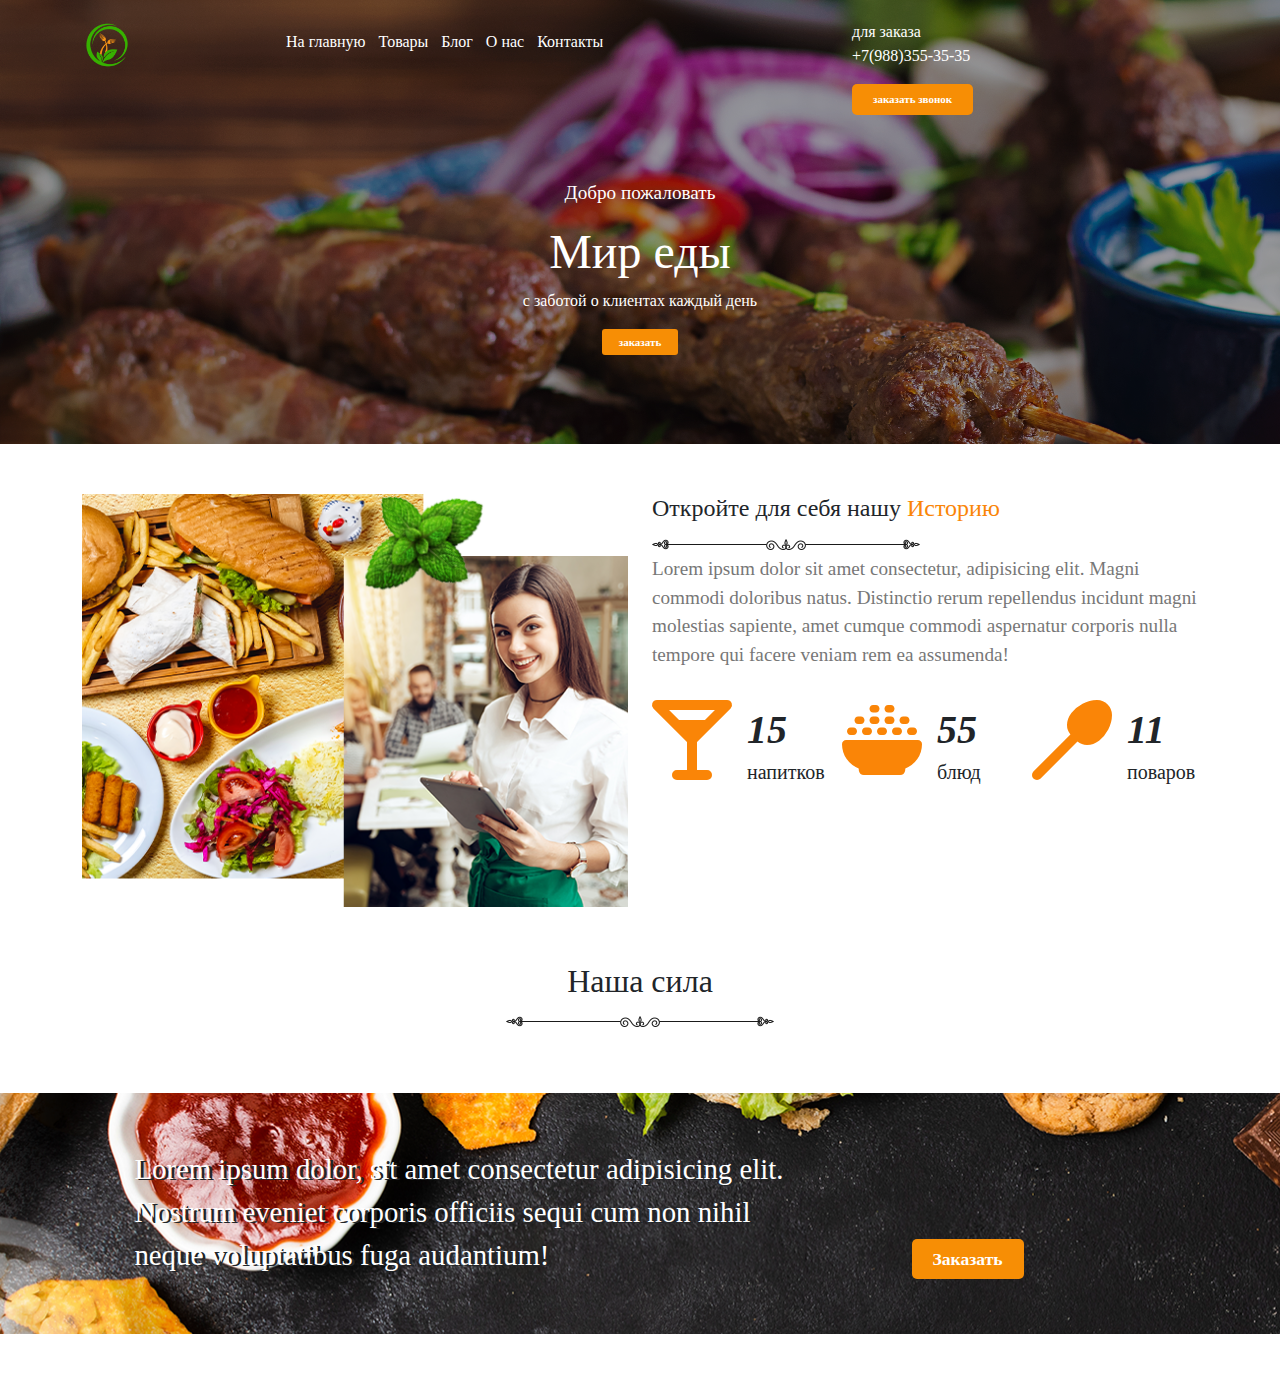
==== index.html @ 44094759 "business-lunch DONE" ====
<!DOCTYPE html>
<html lang="ru">
<head>
    <meta charset="UTF-8">
    <meta name="viewport" content="width=device-width, initial-scale=1.0">
    <title>Главная страница сайта</title>
    <link rel="shortcut icon" href="favicon.ico" type="image/x-icon">
    <link rel="stylesheet" href="bootstrap/css/bootstrap.min.css">
    <link rel="stylesheet" href="css/main.css">
     <!-- our project just needs Font Awesome Solid + Brands -->
    <link href="fontawesome/css/fontawesome.css" rel="stylesheet" />
    <link href="fontawesome/css/brands.css" rel="stylesheet" />
    <link href="fontawesome/css/solid.css" rel="stylesheet" />
    <link rel="stylesheet" href="owlcarousel/dist/assets/owl.carousel.min.css" />
</head>
<body>
    <section class="big-banner">
        <div class="container header">
            <div class="row">
                <div class="col-2 logo">
                    <img src="img/logo.png"  />
                </div>
                <nav class="col-6 main-nav-menu">
                    <a href="">На главную</a>
                    <a href="">Товары</a>
                    <a href="">Блог</a>
                    <a href="#our-strength">О нас</a>
                    <a href="">Контакты</a>
                </nav>
                <div class="col-3 phone-block">
                    <p>для заказа<br>
                        <a href="#">+7(988)355-35-35</a>
                    </p>
                    <p class="button-call-header">
                        <button>заказать звонок</button>
                    </p>
                </div>
            </div>
            <div class="row">
                <div class="col-12 text-banner">
                    <p>Добро пожаловать</p>
                    <h2>Мир еды</h2>
                    <p>с заботой о клиентах каждый день</p>
                    <button>заказать</button>
                </div>
            </div>
        </div>
    </section>
    <section class="about container">
        <div class="row">
            <div class="about-bg col-6">
                <img src="img/about-bg-6-2.png" alt="">
            </div>
            <div class="col-6 our-story">
                <h4>Откройте для себя нашу <span>Историю</span></h4>
                <img src="img/sec-title-1.png" alt="">
                <p class="main-text">Lorem ipsum dolor sit amet consectetur, adipisicing elit. Magni commodi doloribus natus. Distinctio rerum repellendus incidunt magni molestias sapiente, amet cumque commodi aspernatur corporis nulla tempore qui facere veniam rem ea assumenda!</p>
                <div class="row icon-block">
                    <div class="col-4">
                        <div class="row">
                            <p class=" col-6 icon-container">
                                <i class="fa-solid fa-martini-glass"></i>
                            </p>
                            <div class="col-6">
                                <span class="number">15</span>
                                <h5>напитков</h5>
                            </div>
                        </div>
                    </div>
                    <div class="col-4">
                        <div class="row">
                            <p class=" col-6 icon-container">
                                <i class="fa-solid fa-bowl-rice"></i>
                            </p>
                            <div class="col-6">
                                <span class="number">55</span>
                                <h5>блюд</h5>
                            </div>
                        </div>
                    </div>
                    <div class="col-4">
                        <div class="row">
                            <p class=" col-6 icon-container">
                            <i class="fa-solid fa-spoon"></i>
                        </p>
                        <div class="col-6">
                            <span class="number">11</span>
                            <h5>поваров</h5>
                        </div>
                    </div>
                </div>
            </div>
        </div>
    </section>
    <section id="our-strength" class="our-strength">
        <div class="container">
            <div class="top-header">
                <h2>Наша сила</h2>
                <img src="img/sec-title-1.png" alt="">
            </div>
            <div class="row items-block owl-carousel owl-theme">
                <div class=" items-element item" >
                    <div class="i-container">
                        <i class="fa-solid fa-cake-candles"></i> 
                    </div>
                    <h3>Дни рождения</h3>
                    <p>Synergistically envisioneer client centered functionalities for go forward data world.</p>
                </div>
                <div class=" items-element item" >
                    <div class="i-container">
                        <i class="fa-solid fa-bowl-rice"></i> 
                    </div>
                    <h3>Банкеты</h3>
                    <p>Synergistically envisioneer client centered functionalities for go forward data world.</p>
                </div>
                <div class=" items-element item" >
                    <div class="i-container">
                        <i class="fa-solid fa-champagne-glasses"></i> 
                    </div>
                    <h3>Свадьбы</h3>
                    <p>Synergistically envisioneer client centered functionalities for go forward data world.</p>
                </div>
            </div>
        </div>
    </section>
    <section class="business-lunch">
        <div class="my-container">
            <div class="business-text">
                Lorem ipsum dolor, sit amet consectetur adipisicing elit. <br>Nostrum eveniet corporis officiis sequi cum non nihil neque voluptatibus fuga audantium!
            </div>
            <div class="business-button">
                <button>Заказать</button>
            </div>
        </div>
    </section>
    <script
    src="https://code.jquery.com/jquery-3.7.1.min.js"
    integrity="sha256-/JqT3SQfawRcv/BIHPThkBvs0OEvtFFmqPF/lYI/Cxo="
    crossorigin="anonymous"></script>
<script src="owlcarousel/dist/owl.carousel.min.js"></script>
<script src="js/main.js"></script>

</body>
</html>
---- css/main.css ----
body{
    font-family: serif;
}
.header{
    margin-top: 20px;
}
.logo img{
    max-height: 50px;
}
.big-banner{
    background-image: url('../img/big-banner-1.png');
    min-height: 444px;
    display: flex;
    flex-direction: column;
}
.main-nav-menu{
    margin: 10px 5px;
}
.main-nav-menu a{
    color: white;
    text-decoration: none;
    padding-left: 9px;
}
.main-nav-menu a:hover{
    color: #fa8507;
    transition: 0.7s;

}
.phone-block button{
    background-color: rgb(247, 142, 5);
    color: white;
    border-radius: 5px;
    padding: 7px 21px;
    font-size: 11px;
    font-weight: 700;
    border: 0;
}
.phone-block button:hover{
    color: black;
    transition: 1s;
}
.phone-block {
    color: white;
    text-decoration: none;
}
.phone-block a{
    color: white;
    text-decoration: none;
}
.phone-block a:hover{
    color: #fa8507;
}
.button-call-header{
    text-align: center;
}
.text-banner{
        color: white;
        text-align: center;
        margin-top: 3rem;
}
.text-banner button{
    background-color: rgb(247, 142, 5);
    color: white;
    padding: 5px 17px;
    font-size: 11px;
    font-weight: 700;
    border: 0;
    border-radius: 3px;
}
.text-banner button:hover{
    color: #fa8507;
    background-color: #fff;
    transition: 1s;
}
.text-banner p:first-child{
    font-family: cursive;
    font-size: 1.2rem;
}
.text-banner h2{
    font-size: 3rem;
}
.about .about-bg img{
    max-width: 100%;
}
.about h4{
    font-family: cursive;
}
.about h4 span{
    color: #fa8507;
}
.about p{
    font-size: 16px;
    font-weight: 400;
    color: #777777;
}
.about{
    margin-top: 50px;
    margin-bottom: 55px;
}
.button-call-header {
    text-align: left;
}
.our-story .main-text{
    font-size: 1.2rem;
}
.icon-block{
    margin-top: 30px;
}
.icon-block .icon-container i{
    font-size: 5rem;
    color: #fa8507;
}
.icon-block .number{
    font-size: 2.5rem;
    font-weight: 800;
    font-style: italic;
}
.icon-container{
    margin-bottom: 0;
}
.our-strength{
    margin-top: 30px;
    margin-bottom: 50px;
}
.our-strength .top-header{
    text-align: center;
    margin-bottom: 55px;
}
.our-strength .items-block .i-container{
    font-size: 7rem;
    color: #fa8507;
}
.our-strength .items-block{
    text-align: center;
    justify-content: space-between;
}
.our-strength .items-block p{
    font-size: 1.1rem;
}
.our-strength .items-block .items-element{
    border: 1px solid #777777;
    padding: 20px 15px;
    box-shadow: 6px 6px 0 #777;
}
.business-lunch{
    background-image: url('/img/bg-buisines.png');
    padding: 55px 8px;
    margin: 60px 0;
    
}
.my-container{
    width: 80%;
    margin-left: auto;
    margin-right: auto;
}
.business-text{
    display: inline-block;
    color: #fff;
    font-size: 1.8rem;
    max-width: 68%;
    text-shadow: #212529 3px 1px;
}
.business-button{
    display: inline-block;
    width: 28%;
    text-align: center;
}
.business-button button{
    background-color: rgb(247, 142, 5);
    color: white;
    border-radius: 5px;
    padding: 7px 21px;
    font-size: 1.1rem;
    font-weight: 700;
    border: 0;
}
.business-button button:hover{
    background-color: #fff;
    color: #fa8507;
    transition: 0.8s;
}
@media screen and (max-width: 720px) {
    .business-text{
        display: block;
        font-size: 1.3rem;
        max-width: 98%;
    }
    .business-button{
        display: block;
        width: 98%;
        margin-top: 8%;
    }
}
---- fontawesome/css/brands.css ----
/*!
 * Font Awesome Free 6.6.0 by @fontawesome - https://fontawesome.com
 * License - https://fontawesome.com/license/free (Icons: CC BY 4.0, Fonts: SIL OFL 1.1, Code: MIT License)
 * Copyright 2024 Fonticons, Inc.
 */
:root, :host {
  --fa-style-family-brands: 'Font Awesome 6 Brands';
  --fa-font-brands: normal 400 1em/1 'Font Awesome 6 Brands'; }

@font-face {
  font-family: 'Font Awesome 6 Brands';
  font-style: normal;
  font-weight: 400;
  font-display: block;
  src: url("../webfonts/fa-brands-400.woff2") format("woff2"), url("../webfonts/fa-brands-400.ttf") format("truetype"); }

.fab,
.fa-brands {
  font-weight: 400; }

.fa-monero:before {
  content: "\f3d0"; }

.fa-hooli:before {
  content: "\f427"; }

.fa-yelp:before {
  content: "\f1e9"; }

.fa-cc-visa:before {
  content: "\f1f0"; }

.fa-lastfm:before {
  content: "\f202"; }

.fa-shopware:before {
  content: "\f5b5"; }

.fa-creative-commons-nc:before {
  content: "\f4e8"; }

.fa-aws:before {
  content: "\f375"; }

.fa-redhat:before {
  content: "\f7bc"; }

.fa-yoast:before {
  content: "\f2b1"; }

.fa-cloudflare:before {
  content: "\e07d"; }

.fa-ups:before {
  content: "\f7e0"; }

.fa-pixiv:before {
  content: "\e640"; }

.fa-wpexplorer:before {
  content: "\f2de"; }

.fa-dyalog:before {
  content: "\f399"; }

.fa-bity:before {
  content: "\f37a"; }

.fa-stackpath:before {
  content: "\f842"; }

.fa-buysellads:before {
  content: "\f20d"; }

.fa-first-order:before {
  content: "\f2b0"; }

.fa-modx:before {
  content: "\f285"; }

.fa-guilded:before {
  content: "\e07e"; }

.fa-vnv:before {
  content: "\f40b"; }

.fa-square-js:before {
  content: "\f3b9"; }

.fa-js-square:before {
  content: "\f3b9"; }

.fa-microsoft:before {
  content: "\f3ca"; }

.fa-qq:before {
  content: "\f1d6"; }

.fa-orcid:before {
  content: "\f8d2"; }

.fa-java:before {
  content: "\f4e4"; }

.fa-invision:before {
  content: "\f7b0"; }

.fa-creative-commons-pd-alt:before {
  content: "\f4ed"; }

.fa-centercode:before {
  content: "\f380"; }

.fa-glide-g:before {
  content: "\f2a6"; }

.fa-drupal:before {
  content: "\f1a9"; }

.fa-jxl:before {
  content: "\e67b"; }

.fa-dart-lang:before {
  content: "\e693"; }

.fa-hire-a-helper:before {
  content: "\f3b0"; }

.fa-creative-commons-by:before {
  content: "\f4e7"; }

.fa-unity:before {
  content: "\e049"; }

.fa-whmcs:before {
  content: "\f40d"; }

.fa-rocketchat:before {
  content: "\f3e8"; }

.fa-vk:before {
  content: "\f189"; }

.fa-untappd:before {
  content: "\f405"; }

.fa-mailchimp:before {
  content: "\f59e"; }

.fa-css3-alt:before {
  content: "\f38b"; }

.fa-square-reddit:before {
  content: "\f1a2"; }

.fa-reddit-square:before {
  content: "\f1a2"; }

.fa-vimeo-v:before {
  content: "\f27d"; }

.fa-contao:before {
  content: "\f26d"; }

.fa-square-font-awesome:before {
  content: "\e5ad"; }

.fa-deskpro:before {
  content: "\f38f"; }

.fa-brave:before {
  content: "\e63c"; }

.fa-sistrix:before {
  content: "\f3ee"; }

.fa-square-instagram:before {
  content: "\e055"; }

.fa-instagram-square:before {
  content: "\e055"; }

.fa-battle-net:before {
  content: "\f835"; }

.fa-the-red-yeti:before {
  content: "\f69d"; }

.fa-square-hacker-news:before {
  content: "\f3af"; }

.fa-hacker-news-square:before {
  content: "\f3af"; }

.fa-edge:before {
  content: "\f282"; }

.fa-threads:before {
  content: "\e618"; }

.fa-napster:before {
  content: "\f3d2"; }

.fa-square-snapchat:before {
  content: "\f2ad"; }

.fa-snapchat-square:before {
  content: "\f2ad"; }

.fa-google-plus-g:before {
  content: "\f0d5"; }

.fa-artstation:before {
  content: "\f77a"; }

.fa-markdown:before {
  content: "\f60f"; }

.fa-sourcetree:before {
  content: "\f7d3"; }

.fa-google-plus:before {
  content: "\f2b3"; }

.fa-diaspora:before {
  content: "\f791"; }

.fa-foursquare:before {
  content: "\f180"; }

.fa-stack-overflow:before {
  content: "\f16c"; }

.fa-github-alt:before {
  content: "\f113"; }

.fa-phoenix-squadron:before {
  content: "\f511"; }

.fa-pagelines:before {
  content: "\f18c"; }

.fa-algolia:before {
  content: "\f36c"; }

.fa-red-river:before {
  content: "\f3e3"; }

.fa-creative-commons-sa:before {
  content: "\f4ef"; }

.fa-safari:before {
  content: "\f267"; }

.fa-google:before {
  content: "\f1a0"; }

.fa-square-font-awesome-stroke:before {
  content: "\f35c"; }

.fa-font-awesome-alt:before {
  content: "\f35c"; }

.fa-atlassian:before {
  content: "\f77b"; }

.fa-linkedin-in:before {
  content: "\f0e1"; }

.fa-digital-ocean:before {
  content: "\f391"; }

.fa-nimblr:before {
  content: "\f5a8"; }

.fa-chromecast:before {
  content: "\f838"; }

.fa-evernote:before {
  content: "\f839"; }

.fa-hacker-news:before {
  content: "\f1d4"; }

.fa-creative-commons-sampling:before {
  content: "\f4f0"; }

.fa-adversal:before {
  content: "\f36a"; }

.fa-creative-commons:before {
  content: "\f25e"; }

.fa-watchman-monitoring:before {
  content: "\e087"; }

.fa-fonticons:before {
  content: "\f280"; }

.fa-weixin:before {
  content: "\f1d7"; }

.fa-shirtsinbulk:before {
  content: "\f214"; }

.fa-codepen:before {
  content: "\f1cb"; }

.fa-git-alt:before {
  content: "\f841"; }

.fa-lyft:before {
  content: "\f3c3"; }

.fa-rev:before {
  content: "\f5b2"; }

.fa-windows:before {
  content: "\f17a"; }

.fa-wizards-of-the-coast:before {
  content: "\f730"; }

.fa-square-viadeo:before {
  content: "\f2aa"; }

.fa-viadeo-square:before {
  content: "\f2aa"; }

.fa-meetup:before {
  content: "\f2e0"; }

.fa-centos:before {
  content: "\f789"; }

.fa-adn:before {
  content: "\f170"; }

.fa-cloudsmith:before {
  content: "\f384"; }

.fa-opensuse:before {
  content: "\e62b"; }

.fa-pied-piper-alt:before {
  content: "\f1a8"; }

.fa-square-dribbble:before {
  content: "\f397"; }

.fa-dribbble-square:before {
  content: "\f397"; }

.fa-codiepie:before {
  content: "\f284"; }

.fa-node:before {
  content: "\f419"; }

.fa-mix:before {
  content: "\f3cb"; }

.fa-steam:before {
  content: "\f1b6"; }

.fa-cc-apple-pay:before {
  content: "\f416"; }

.fa-scribd:before {
  content: "\f28a"; }

.fa-debian:before {
  content: "\e60b"; }

.fa-openid:before {
  content: "\f19b"; }

.fa-instalod:before {
  content: "\e081"; }

.fa-expeditedssl:before {
  content: "\f23e"; }

.fa-sellcast:before {
  content: "\f2da"; }

.fa-square-twitter:before {
  content: "\f081"; }

.fa-twitter-square:before {
  content: "\f081"; }

.fa-r-project:before {
  content: "\f4f7"; }

.fa-delicious:before {
  content: "\f1a5"; }

.fa-freebsd:before {
  content: "\f3a4"; }

.fa-vuejs:before {
  content: "\f41f"; }

.fa-accusoft:before {
  content: "\f369"; }

.fa-ioxhost:before {
  content: "\f208"; }

.fa-fonticons-fi:before {
  content: "\f3a2"; }

.fa-app-store:before {
  content: "\f36f"; }

.fa-cc-mastercard:before {
  content: "\f1f1"; }

.fa-itunes-note:before {
  content: "\f3b5"; }

.fa-golang:before {
  content: "\e40f"; }

.fa-kickstarter:before {
  content: "\f3bb"; }

.fa-square-kickstarter:before {
  content: "\f3bb"; }

.fa-grav:before {
  content: "\f2d6"; }

.fa-weibo:before {
  content: "\f18a"; }

.fa-uncharted:before {
  content: "\e084"; }

.fa-firstdraft:before {
  content: "\f3a1"; }

.fa-square-youtube:before {
  content: "\f431"; }

.fa-youtube-square:before {
  content: "\f431"; }

.fa-wikipedia-w:before {
  content: "\f266"; }

.fa-wpressr:before {
  content: "\f3e4"; }

.fa-rendact:before {
  content: "\f3e4"; }

.fa-angellist:before {
  content: "\f209"; }

.fa-galactic-republic:before {
  content: "\f50c"; }

.fa-nfc-directional:before {
  content: "\e530"; }

.fa-skype:before {
  content: "\f17e"; }

.fa-joget:before {
  content: "\f3b7"; }

.fa-fedora:before {
  content: "\f798"; }

.fa-stripe-s:before {
  content: "\f42a"; }

.fa-meta:before {
  content: "\e49b"; }

.fa-laravel:before {
  content: "\f3bd"; }

.fa-hotjar:before {
  content: "\f3b1"; }

.fa-bluetooth-b:before {
  content: "\f294"; }

.fa-square-letterboxd:before {
  content: "\e62e"; }

.fa-sticker-mule:before {
  content: "\f3f7"; }

.fa-creative-commons-zero:before {
  content: "\f4f3"; }

.fa-hips:before {
  content: "\f452"; }

.fa-behance:before {
  content: "\f1b4"; }

.fa-reddit:before {
  content: "\f1a1"; }

.fa-discord:before {
  content: "\f392"; }

.fa-chrome:before {
  content: "\f268"; }

.fa-app-store-ios:before {
  content: "\f370"; }

.fa-cc-discover:before {
  content: "\f1f2"; }

.fa-wpbeginner:before {
  content: "\f297"; }

.fa-confluence:before {
  content: "\f78d"; }

.fa-shoelace:before {
  content: "\e60c"; }

.fa-mdb:before {
  content: "\f8ca"; }

.fa-dochub:before {
  content: "\f394"; }

.fa-accessible-icon:before {
  content: "\f368"; }

.fa-ebay:before {
  content: "\f4f4"; }

.fa-amazon:before {
  content: "\f270"; }

.fa-unsplash:before {
  content: "\e07c"; }

.fa-yarn:before {
  content: "\f7e3"; }

.fa-square-steam:before {
  content: "\f1b7"; }

.fa-steam-square:before {
  content: "\f1b7"; }

.fa-500px:before {
  content: "\f26e"; }

.fa-square-vimeo:before {
  content: "\f194"; }

.fa-vimeo-square:before {
  content: "\f194"; }

.fa-asymmetrik:before {
  content: "\f372"; }

.fa-font-awesome:before {
  content: "\f2b4"; }

.fa-font-awesome-flag:before {
  content: "\f2b4"; }

.fa-font-awesome-logo-full:before {
  content: "\f2b4"; }

.fa-gratipay:before {
  content: "\f184"; }

.fa-apple:before {
  content: "\f179"; }

.fa-hive:before {
  content: "\e07f"; }

.fa-gitkraken:before {
  content: "\f3a6"; }

.fa-keybase:before {
  content: "\f4f5"; }

.fa-apple-pay:before {
  content: "\f415"; }

.fa-padlet:before {
  content: "\e4a0"; }

.fa-amazon-pay:before {
  content: "\f42c"; }

.fa-square-github:before {
  content: "\f092"; }

.fa-github-square:before {
  content: "\f092"; }

.fa-stumbleupon:before {
  content: "\f1a4"; }

.fa-fedex:before {
  content: "\f797"; }

.fa-phoenix-framework:before {
  content: "\f3dc"; }

.fa-shopify:before {
  content: "\e057"; }

.fa-neos:before {
  content: "\f612"; }

.fa-square-threads:before {
  content: "\e619"; }

.fa-hackerrank:before {
  content: "\f5f7"; }

.fa-researchgate:before {
  content: "\f4f8"; }

.fa-swift:before {
  content: "\f8e1"; }

.fa-angular:before {
  content: "\f420"; }

.fa-speakap:before {
  content: "\f3f3"; }

.fa-angrycreative:before {
  content: "\f36e"; }

.fa-y-combinator:before {
  content: "\f23b"; }

.fa-empire:before {
  content: "\f1d1"; }

.fa-envira:before {
  content: "\f299"; }

.fa-google-scholar:before {
  content: "\e63b"; }

.fa-square-gitlab:before {
  content: "\e5ae"; }

.fa-gitlab-square:before {
  content: "\e5ae"; }

.fa-studiovinari:before {
  content: "\f3f8"; }

.fa-pied-piper:before {
  content: "\f2ae"; }

.fa-wordpress:before {
  content: "\f19a"; }

.fa-product-hunt:before {
  content: "\f288"; }

.fa-firefox:before {
  content: "\f269"; }

.fa-linode:before {
  content: "\f2b8"; }

.fa-goodreads:before {
  content: "\f3a8"; }

.fa-square-odnoklassniki:before {
  content: "\f264"; }

.fa-odnoklassniki-square:before {
  content: "\f264"; }

.fa-jsfiddle:before {
  content: "\f1cc"; }

.fa-sith:before {
  content: "\f512"; }

.fa-themeisle:before {
  content: "\f2b2"; }

.fa-page4:before {
  content: "\f3d7"; }

.fa-hashnode:before {
  content: "\e499"; }

.fa-react:before {
  content: "\f41b"; }

.fa-cc-paypal:before {
  content: "\f1f4"; }

.fa-squarespace:before {
  content: "\f5be"; }

.fa-cc-stripe:before {
  content: "\f1f5"; }

.fa-creative-commons-share:before {
  content: "\f4f2"; }

.fa-bitcoin:before {
  content: "\f379"; }

.fa-keycdn:before {
  content: "\f3ba"; }

.fa-opera:before {
  content: "\f26a"; }

.fa-itch-io:before {
  content: "\f83a"; }

.fa-umbraco:before {
  content: "\f8e8"; }

.fa-galactic-senate:before {
  content: "\f50d"; }

.fa-ubuntu:before {
  content: "\f7df"; }

.fa-draft2digital:before {
  content: "\f396"; }

.fa-stripe:before {
  content: "\f429"; }

.fa-houzz:before {
  content: "\f27c"; }

.fa-gg:before {
  content: "\f260"; }

.fa-dhl:before {
  content: "\f790"; }

.fa-square-pinterest:before {
  content: "\f0d3"; }

.fa-pinterest-square:before {
  content: "\f0d3"; }

.fa-xing:before {
  content: "\f168"; }

.fa-blackberry:before {
  content: "\f37b"; }

.fa-creative-commons-pd:before {
  content: "\f4ec"; }

.fa-playstation:before {
  content: "\f3df"; }

.fa-quinscape:before {
  content: "\f459"; }

.fa-less:before {
  content: "\f41d"; }

.fa-blogger-b:before {
  content: "\f37d"; }

.fa-opencart:before {
  content: "\f23d"; }

.fa-vine:before {
  content: "\f1ca"; }

.fa-signal-messenger:before {
  content: "\e663"; }

.fa-paypal:before {
  content: "\f1ed"; }

.fa-gitlab:before {
  content: "\f296"; }

.fa-typo3:before {
  content: "\f42b"; }

.fa-reddit-alien:before {
  content: "\f281"; }

.fa-yahoo:before {
  content: "\f19e"; }

.fa-dailymotion:before {
  content: "\e052"; }

.fa-affiliatetheme:before {
  content: "\f36b"; }

.fa-pied-piper-pp:before {
  content: "\f1a7"; }

.fa-bootstrap:before {
  content: "\f836"; }

.fa-odnoklassniki:before {
  content: "\f263"; }

.fa-nfc-symbol:before {
  content: "\e531"; }

.fa-mintbit:before {
  content: "\e62f"; }

.fa-ethereum:before {
  content: "\f42e"; }

.fa-speaker-deck:before {
  content: "\f83c"; }

.fa-creative-commons-nc-eu:before {
  content: "\f4e9"; }

.fa-patreon:before {
  content: "\f3d9"; }

.fa-avianex:before {
  content: "\f374"; }

.fa-ello:before {
  content: "\f5f1"; }

.fa-gofore:before {
  content: "\f3a7"; }

.fa-bimobject:before {
  content: "\f378"; }

.fa-brave-reverse:before {
  content: "\e63d"; }

.fa-facebook-f:before {
  content: "\f39e"; }

.fa-square-google-plus:before {
  content: "\f0d4"; }

.fa-google-plus-square:before {
  content: "\f0d4"; }

.fa-web-awesome:before {
  content: "\e682"; }

.fa-mandalorian:before {
  content: "\f50f"; }

.fa-first-order-alt:before {
  content: "\f50a"; }

.fa-osi:before {
  content: "\f41a"; }

.fa-google-wallet:before {
  content: "\f1ee"; }

.fa-d-and-d-beyond:before {
  content: "\f6ca"; }

.fa-periscope:before {
  content: "\f3da"; }

.fa-fulcrum:before {
  content: "\f50b"; }

.fa-cloudscale:before {
  content: "\f383"; }

.fa-forumbee:before {
  content: "\f211"; }

.fa-mizuni:before {
  content: "\f3cc"; }

.fa-schlix:before {
  content: "\f3ea"; }

.fa-square-xing:before {
  content: "\f169"; }

.fa-xing-square:before {
  content: "\f169"; }

.fa-bandcamp:before {
  content: "\f2d5"; }

.fa-wpforms:before {
  content: "\f298"; }

.fa-cloudversify:before {
  content: "\f385"; }

.fa-usps:before {
  content: "\f7e1"; }

.fa-megaport:before {
  content: "\f5a3"; }

.fa-magento:before {
  content: "\f3c4"; }

.fa-spotify:before {
  content: "\f1bc"; }

.fa-optin-monster:before {
  content: "\f23c"; }

.fa-fly:before {
  content: "\f417"; }

.fa-aviato:before {
  content: "\f421"; }

.fa-itunes:before {
  content: "\f3b4"; }

.fa-cuttlefish:before {
  content: "\f38c"; }

.fa-blogger:before {
  content: "\f37c"; }

.fa-flickr:before {
  content: "\f16e"; }

.fa-viber:before {
  content: "\f409"; }

.fa-soundcloud:before {
  content: "\f1be"; }

.fa-digg:before {
  content: "\f1a6"; }

.fa-tencent-weibo:before {
  content: "\f1d5"; }

.fa-letterboxd:before {
  content: "\e62d"; }

.fa-symfony:before {
  content: "\f83d"; }

.fa-maxcdn:before {
  content: "\f136"; }

.fa-etsy:before {
  content: "\f2d7"; }

.fa-facebook-messenger:before {
  content: "\f39f"; }

.fa-audible:before {
  content: "\f373"; }

.fa-think-peaks:before {
  content: "\f731"; }

.fa-bilibili:before {
  content: "\e3d9"; }

.fa-erlang:before {
  content: "\f39d"; }

.fa-x-twitter:before {
  content: "\e61b"; }

.fa-cotton-bureau:before {
  content: "\f89e"; }

.fa-dashcube:before {
  content: "\f210"; }

.fa-42-group:before {
  content: "\e080"; }

.fa-innosoft:before {
  content: "\e080"; }

.fa-stack-exchange:before {
  content: "\f18d"; }

.fa-elementor:before {
  content: "\f430"; }

.fa-square-pied-piper:before {
  content: "\e01e"; }

.fa-pied-piper-square:before {
  content: "\e01e"; }

.fa-creative-commons-nd:before {
  content: "\f4eb"; }

.fa-palfed:before {
  content: "\f3d8"; }

.fa-superpowers:before {
  content: "\f2dd"; }

.fa-resolving:before {
  content: "\f3e7"; }

.fa-xbox:before {
  content: "\f412"; }

.fa-square-web-awesome-stroke:before {
  content: "\e684"; }

.fa-searchengin:before {
  content: "\f3eb"; }

.fa-tiktok:before {
  content: "\e07b"; }

.fa-square-facebook:before {
  content: "\f082"; }

.fa-facebook-square:before {
  content: "\f082"; }

.fa-renren:before {
  content: "\f18b"; }

.fa-linux:before {
  content: "\f17c"; }

.fa-glide:before {
  content: "\f2a5"; }

.fa-linkedin:before {
  content: "\f08c"; }

.fa-hubspot:before {
  content: "\f3b2"; }

.fa-deploydog:before {
  content: "\f38e"; }

.fa-twitch:before {
  content: "\f1e8"; }

.fa-flutter:before {
  content: "\e694"; }

.fa-ravelry:before {
  content: "\f2d9"; }

.fa-mixer:before {
  content: "\e056"; }

.fa-square-lastfm:before {
  content: "\f203"; }

.fa-lastfm-square:before {
  content: "\f203"; }

.fa-vimeo:before {
  content: "\f40a"; }

.fa-mendeley:before {
  content: "\f7b3"; }

.fa-uniregistry:before {
  content: "\f404"; }

.fa-figma:before {
  content: "\f799"; }

.fa-creative-commons-remix:before {
  content: "\f4ee"; }

.fa-cc-amazon-pay:before {
  content: "\f42d"; }

.fa-dropbox:before {
  content: "\f16b"; }

.fa-instagram:before {
  content: "\f16d"; }

.fa-cmplid:before {
  content: "\e360"; }

.fa-upwork:before {
  content: "\e641"; }

.fa-facebook:before {
  content: "\f09a"; }

.fa-gripfire:before {
  content: "\f3ac"; }

.fa-jedi-order:before {
  content: "\f50e"; }

.fa-uikit:before {
  content: "\f403"; }

.fa-fort-awesome-alt:before {
  content: "\f3a3"; }

.fa-phabricator:before {
  content: "\f3db"; }

.fa-ussunnah:before {
  content: "\f407"; }

.fa-earlybirds:before {
  content: "\f39a"; }

.fa-trade-federation:before {
  content: "\f513"; }

.fa-autoprefixer:before {
  content: "\f41c"; }

.fa-whatsapp:before {
  content: "\f232"; }

.fa-square-upwork:before {
  content: "\e67c"; }

.fa-slideshare:before {
  content: "\f1e7"; }

.fa-google-play:before {
  content: "\f3ab"; }

.fa-viadeo:before {
  content: "\f2a9"; }

.fa-line:before {
  content: "\f3c0"; }

.fa-google-drive:before {
  content: "\f3aa"; }

.fa-servicestack:before {
  content: "\f3ec"; }

.fa-simplybuilt:before {
  content: "\f215"; }

.fa-bitbucket:before {
  content: "\f171"; }

.fa-imdb:before {
  content: "\f2d8"; }

.fa-deezer:before {
  content: "\e077"; }

.fa-raspberry-pi:before {
  content: "\f7bb"; }

.fa-jira:before {
  content: "\f7b1"; }

.fa-docker:before {
  content: "\f395"; }

.fa-screenpal:before {
  content: "\e570"; }

.fa-bluetooth:before {
  content: "\f293"; }

.fa-gitter:before {
  content: "\f426"; }

.fa-d-and-d:before {
  content: "\f38d"; }

.fa-microblog:before {
  content: "\e01a"; }

.fa-cc-diners-club:before {
  content: "\f24c"; }

.fa-gg-circle:before {
  content: "\f261"; }

.fa-pied-piper-hat:before {
  content: "\f4e5"; }

.fa-kickstarter-k:before {
  content: "\f3bc"; }

.fa-yandex:before {
  content: "\f413"; }

.fa-readme:before {
  content: "\f4d5"; }

.fa-html5:before {
  content: "\f13b"; }

.fa-sellsy:before {
  content: "\f213"; }

.fa-square-web-awesome:before {
  content: "\e683"; }

.fa-sass:before {
  content: "\f41e"; }

.fa-wirsindhandwerk:before {
  content: "\e2d0"; }

.fa-wsh:before {
  content: "\e2d0"; }

.fa-buromobelexperte:before {
  content: "\f37f"; }

.fa-salesforce:before {
  content: "\f83b"; }

.fa-octopus-deploy:before {
  content: "\e082"; }

.fa-medapps:before {
  content: "\f3c6"; }

.fa-ns8:before {
  content: "\f3d5"; }

.fa-pinterest-p:before {
  content: "\f231"; }

.fa-apper:before {
  content: "\f371"; }

.fa-fort-awesome:before {
  content: "\f286"; }

.fa-waze:before {
  content: "\f83f"; }

.fa-bluesky:before {
  content: "\e671"; }

.fa-cc-jcb:before {
  content: "\f24b"; }

.fa-snapchat:before {
  content: "\f2ab"; }

.fa-snapchat-ghost:before {
  content: "\f2ab"; }

.fa-fantasy-flight-games:before {
  content: "\f6dc"; }

.fa-rust:before {
  content: "\e07a"; }

.fa-wix:before {
  content: "\f5cf"; }

.fa-square-behance:before {
  content: "\f1b5"; }

.fa-behance-square:before {
  content: "\f1b5"; }

.fa-supple:before {
  content: "\f3f9"; }

.fa-webflow:before {
  content: "\e65c"; }

.fa-rebel:before {
  content: "\f1d0"; }

.fa-css3:before {
  content: "\f13c"; }

.fa-staylinked:before {
  content: "\f3f5"; }

.fa-kaggle:before {
  content: "\f5fa"; }

.fa-space-awesome:before {
  content: "\e5ac"; }

.fa-deviantart:before {
  content: "\f1bd"; }

.fa-cpanel:before {
  content: "\f388"; }

.fa-goodreads-g:before {
  content: "\f3a9"; }

.fa-square-git:before {
  content: "\f1d2"; }

.fa-git-square:before {
  content: "\f1d2"; }

.fa-square-tumblr:before {
  content: "\f174"; }

.fa-tumblr-square:before {
  content: "\f174"; }

.fa-trello:before {
  content: "\f181"; }

.fa-creative-commons-nc-jp:before {
  content: "\f4ea"; }

.fa-get-pocket:before {
  content: "\f265"; }

.fa-perbyte:before {
  content: "\e083"; }

.fa-grunt:before {
  content: "\f3ad"; }

.fa-weebly:before {
  content: "\f5cc"; }

.fa-connectdevelop:before {
  content: "\f20e"; }

.fa-leanpub:before {
  content: "\f212"; }

.fa-black-tie:before {
  content: "\f27e"; }

.fa-themeco:before {
  content: "\f5c6"; }

.fa-python:before {
  content: "\f3e2"; }

.fa-android:before {
  content: "\f17b"; }

.fa-bots:before {
  content: "\e340"; }

.fa-free-code-camp:before {
  content: "\f2c5"; }

.fa-hornbill:before {
  content: "\f592"; }

.fa-js:before {
  content: "\f3b8"; }

.fa-ideal:before {
  content: "\e013"; }

.fa-git:before {
  content: "\f1d3"; }

.fa-dev:before {
  content: "\f6cc"; }

.fa-sketch:before {
  content: "\f7c6"; }

.fa-yandex-international:before {
  content: "\f414"; }

.fa-cc-amex:before {
  content: "\f1f3"; }

.fa-uber:before {
  content: "\f402"; }

.fa-github:before {
  content: "\f09b"; }

.fa-php:before {
  content: "\f457"; }

.fa-alipay:before {
  content: "\f642"; }

.fa-youtube:before {
  content: "\f167"; }

.fa-skyatlas:before {
  content: "\f216"; }

.fa-firefox-browser:before {
  content: "\e007"; }

.fa-replyd:before {
  content: "\f3e6"; }

.fa-suse:before {
  content: "\f7d6"; }

.fa-jenkins:before {
  content: "\f3b6"; }

.fa-twitter:before {
  content: "\f099"; }

.fa-rockrms:before {
  content: "\f3e9"; }

.fa-pinterest:before {
  content: "\f0d2"; }

.fa-buffer:before {
  content: "\f837"; }

.fa-npm:before {
  content: "\f3d4"; }

.fa-yammer:before {
  content: "\f840"; }

.fa-btc:before {
  content: "\f15a"; }

.fa-dribbble:before {
  content: "\f17d"; }

.fa-stumbleupon-circle:before {
  content: "\f1a3"; }

.fa-internet-explorer:before {
  content: "\f26b"; }

.fa-stubber:before {
  content: "\e5c7"; }

.fa-telegram:before {
  content: "\f2c6"; }

.fa-telegram-plane:before {
  content: "\f2c6"; }

.fa-old-republic:before {
  content: "\f510"; }

.fa-odysee:before {
  content: "\e5c6"; }

.fa-square-whatsapp:before {
  content: "\f40c"; }

.fa-whatsapp-square:before {
  content: "\f40c"; }

.fa-node-js:before {
  content: "\f3d3"; }

.fa-edge-legacy:before {
  content: "\e078"; }

.fa-slack:before {
  content: "\f198"; }

.fa-slack-hash:before {
  content: "\f198"; }

.fa-medrt:before {
  content: "\f3c8"; }

.fa-usb:before {
  content: "\f287"; }

.fa-tumblr:before {
  content: "\f173"; }

.fa-vaadin:before {
  content: "\f408"; }

.fa-quora:before {
  content: "\f2c4"; }

.fa-square-x-twitter:before {
  content: "\e61a"; }

.fa-reacteurope:before {
  content: "\f75d"; }

.fa-medium:before {
  content: "\f23a"; }

.fa-medium-m:before {
  content: "\f23a"; }

.fa-amilia:before {
  content: "\f36d"; }

.fa-mixcloud:before {
  content: "\f289"; }

.fa-flipboard:before {
  content: "\f44d"; }

.fa-viacoin:before {
  content: "\f237"; }

.fa-critical-role:before {
  content: "\f6c9"; }

.fa-sitrox:before {
  content: "\e44a"; }

.fa-discourse:before {
  content: "\f393"; }

.fa-joomla:before {
  content: "\f1aa"; }

.fa-mastodon:before {
  content: "\f4f6"; }

.fa-airbnb:before {
  content: "\f834"; }

.fa-wolf-pack-battalion:before {
  content: "\f514"; }

.fa-buy-n-large:before {
  content: "\f8a6"; }

.fa-gulp:before {
  content: "\f3ae"; }

.fa-creative-commons-sampling-plus:before {
  content: "\f4f1"; }

.fa-strava:before {
  content: "\f428"; }

.fa-ember:before {
  content: "\f423"; }

.fa-canadian-maple-leaf:before {
  content: "\f785"; }

.fa-teamspeak:before {
  content: "\f4f9"; }

.fa-pushed:before {
  content: "\f3e1"; }

.fa-wordpress-simple:before {
  content: "\f411"; }

.fa-nutritionix:before {
  content: "\f3d6"; }

.fa-wodu:before {
  content: "\e088"; }

.fa-google-pay:before {
  content: "\e079"; }

.fa-intercom:before {
  content: "\f7af"; }

.fa-zhihu:before {
  content: "\f63f"; }

.fa-korvue:before {
  content: "\f42f"; }

.fa-pix:before {
  content: "\e43a"; }

.fa-steam-symbol:before {
  content: "\f3f6"; }
---- fontawesome/css/solid.css ----
/*!
 * Font Awesome Free 6.6.0 by @fontawesome - https://fontawesome.com
 * License - https://fontawesome.com/license/free (Icons: CC BY 4.0, Fonts: SIL OFL 1.1, Code: MIT License)
 * Copyright 2024 Fonticons, Inc.
 */
:root, :host {
  --fa-style-family-classic: 'Font Awesome 6 Free';
  --fa-font-solid: normal 900 1em/1 'Font Awesome 6 Free'; }

@font-face {
  font-family: 'Font Awesome 6 Free';
  font-style: normal;
  font-weight: 900;
  font-display: block;
  src: url("../webfonts/fa-solid-900.woff2") format("woff2"), url("../webfonts/fa-solid-900.ttf") format("truetype"); }

.fas,
.fa-solid {
  font-weight: 900; }
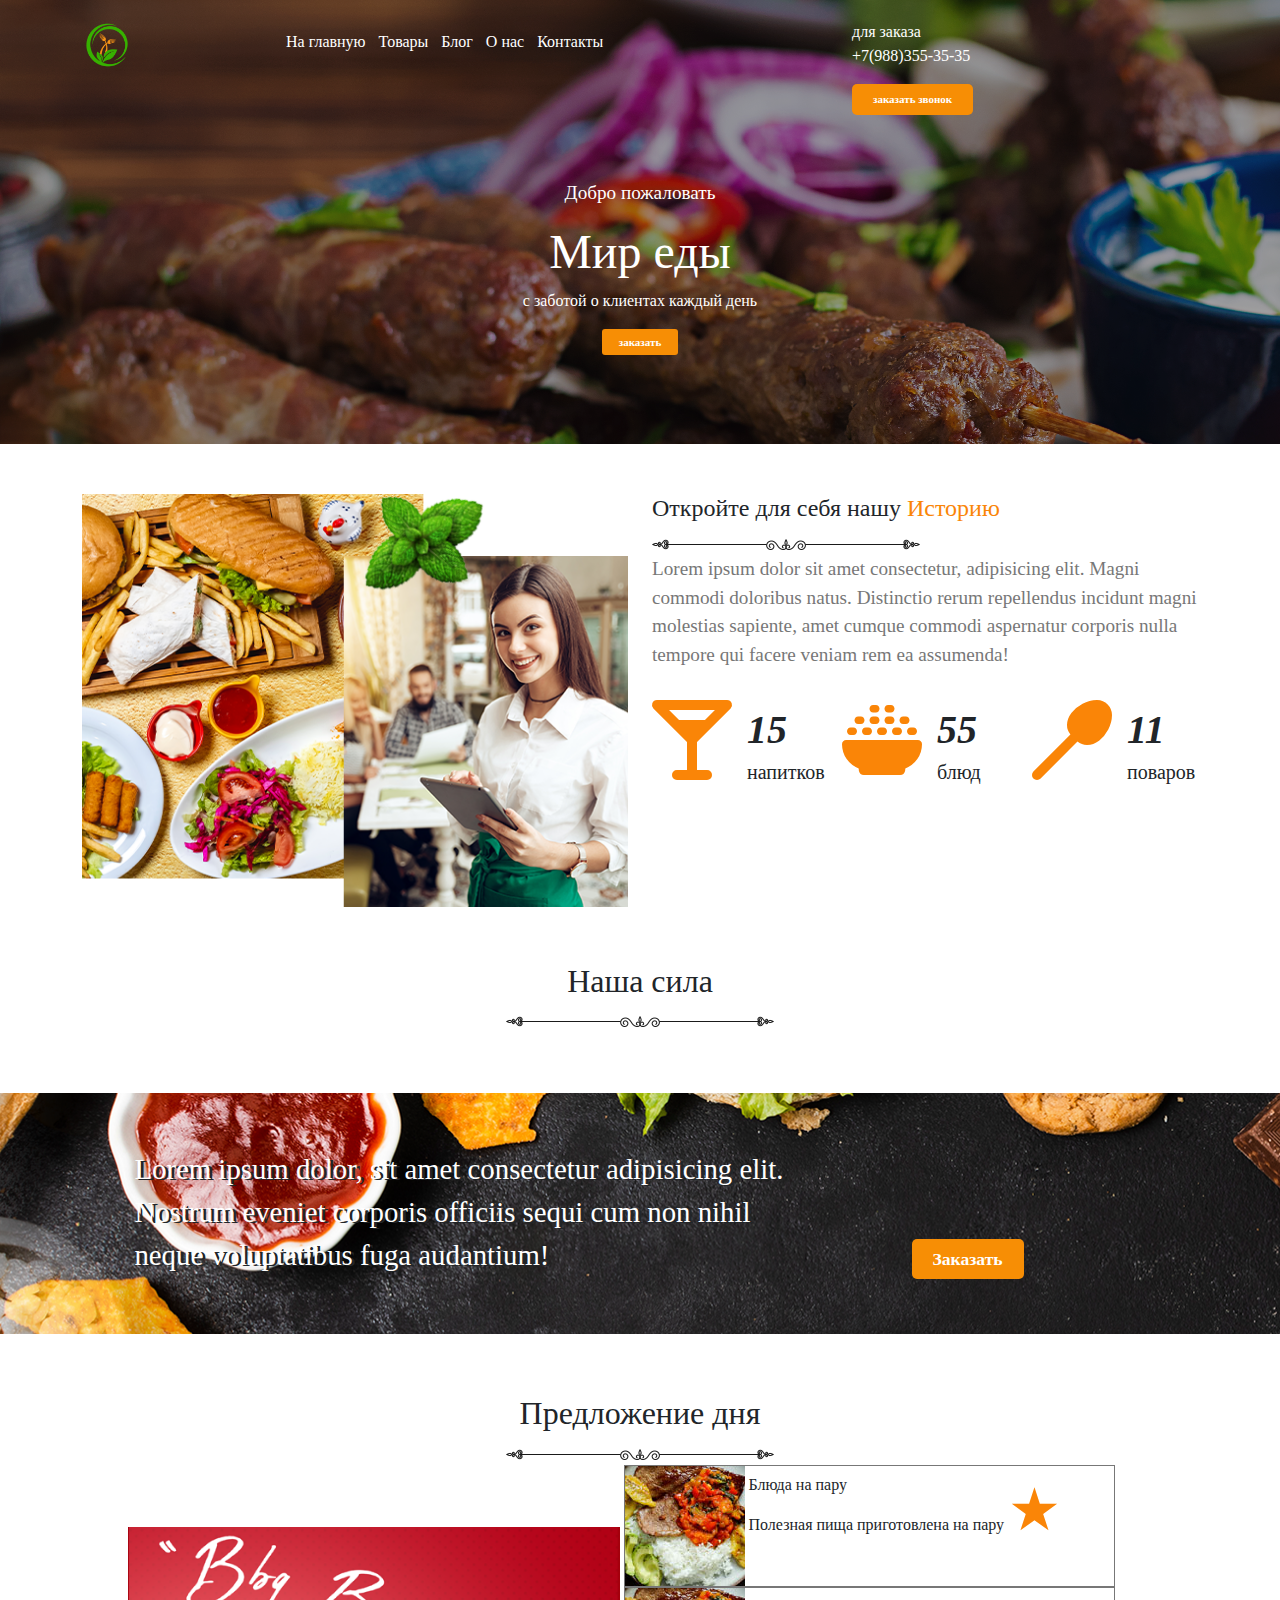
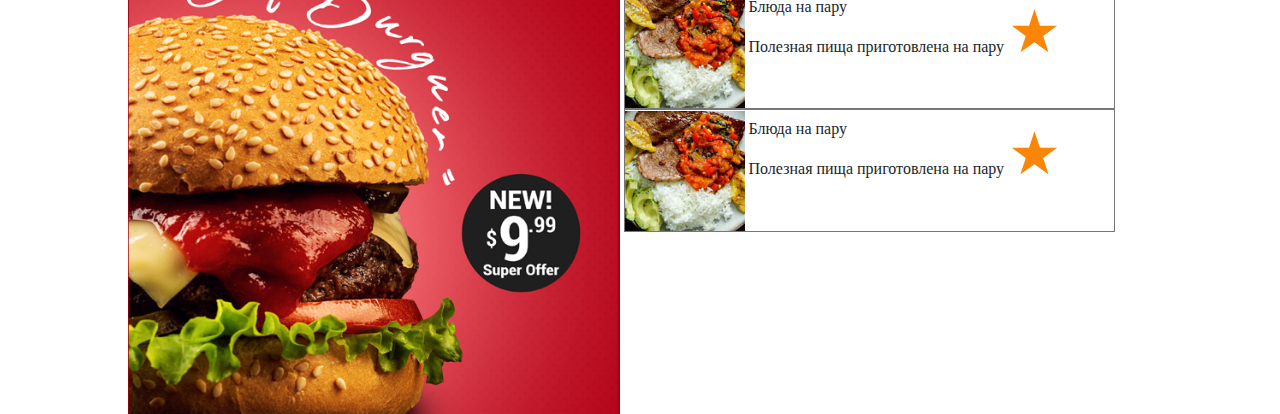
==== commit 162995d2: "section daily offer, header and img DONE" ====
--- a/index.html
+++ b/index.html
@@ -133,6 +133,51 @@
             </div>
         </div>
     </section>
+    <section class="daily-offers">
+        <div class="header">
+            <h2>Предложение дня</h2>
+            <img src="img/sec-title-1.png" alt="">
+        </div>
+        <div class="my-container">
+            <div class="banner-burger">
+                <img src="img/daily-offer-banner.png" alt="">
+            </div>
+            <div class="items-block">
+                <div class="item">
+                    <div class="item-img">
+                        <img src="img/daily-offer-item-img-1.jpg" alt="">
+                    </div>
+                    <div class="item-text">
+                        <p>Блюда на пару</p>
+                        <p>Полезная пища приготовлена на пару</p>
+                    </div>
+                    <div class="item-icon">
+                        &#9733;
+                    </div>
+                </div>
+                <div class="item"><div class="item-img">
+                    <img src="img/daily-offer-item-img-1.jpg" alt="">
+                </div>
+                <div class="item-text">
+                    <p>Блюда на пару</p>
+                    <p>Полезная пища приготовлена на пару</p>
+                </div>
+                <div class="item-icon">
+                    &#9733;
+                </div></div>
+                <div class="item"><div class="item-img">
+                    <img src="img/daily-offer-item-img-1.jpg" alt="">
+                </div>
+                <div class="item-text">
+                    <p>Блюда на пару</p>
+                    <p>Полезная пища приготовлена на пару</p>
+                </div>
+                <div class="item-icon">
+                    &#9733;
+                </div></div>
+            </div>
+        </div>
+    </section>
     <script
     src="https://code.jquery.com/jquery-3.7.1.min.js"
     integrity="sha256-/JqT3SQfawRcv/BIHPThkBvs0OEvtFFmqPF/lYI/Cxo="
--- a/css/main.css
+++ b/css/main.css
@@ -190,4 +190,31 @@
         width: 98%;
         margin-top: 8%;
     }
+}
+.daily-offers{}
+.daily-offers .header{
+    text-align: center;
+}
+.banner-burger, .items-block{
+    display: inline-block;
+    width: 48%;
+}
+.daily-offers .my-container .banner-burger img{
+    max-width: -webkit-fill-available;
+}
+.daily-offers  .items-block .item div{
+    display: inline-block;
+}
+.daily-offers .my-container .items-block .item{
+    border: #777 1px solid;
+}
+.daily-offers .my-container .items-block .item .item-img{
+
+}
+.daily-offers .my-container .items-block .item .item-text{
+    
+}
+.daily-offers .my-container .items-block .item .item-icon{
+    font-size: 3.7rem;
+    color: #fa8507;
 }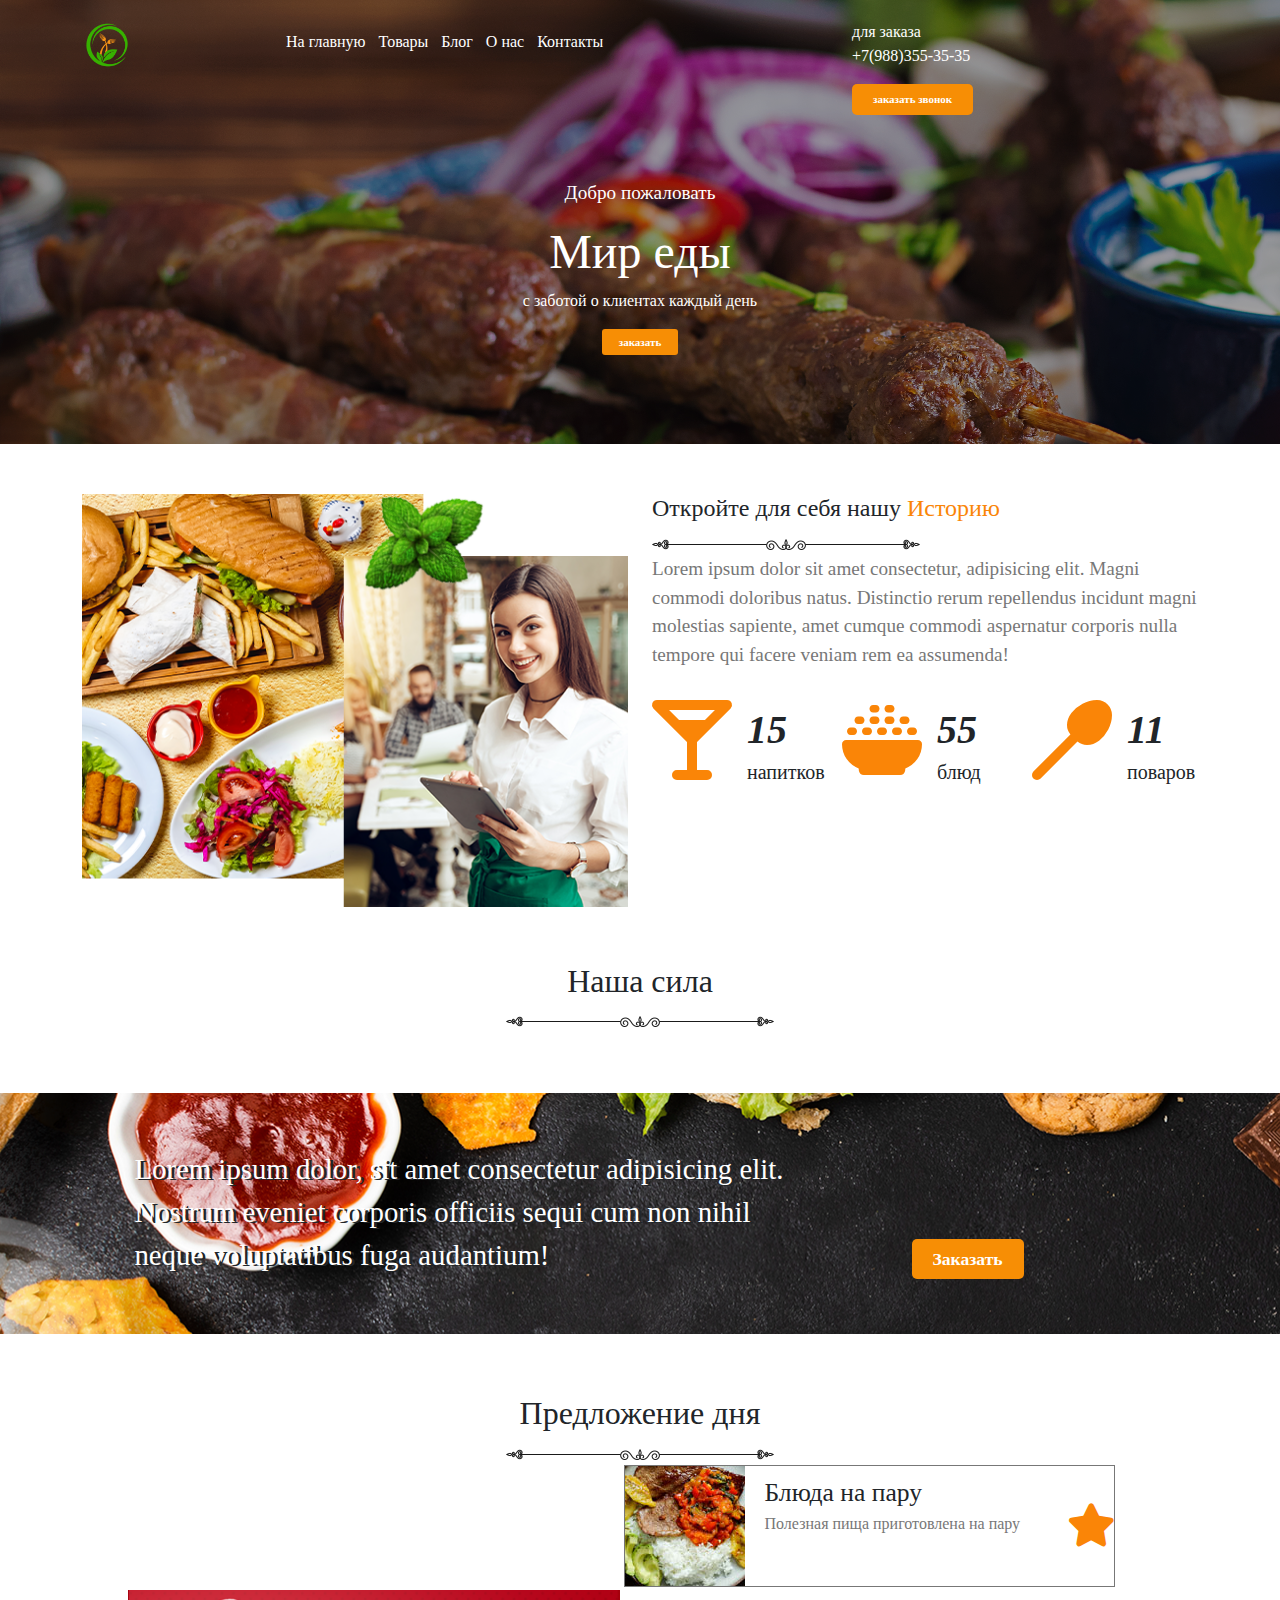
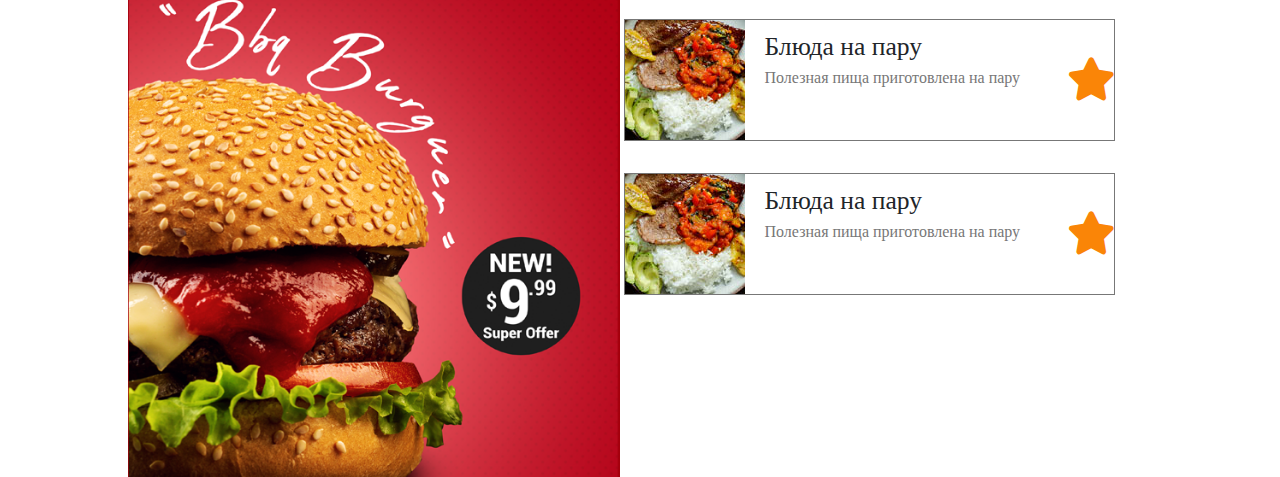
==== commit 19da6bb9: "daily offer bug" ====
--- a/index.html
+++ b/index.html
@@ -152,7 +152,7 @@
                         <p>Полезная пища приготовлена на пару</p>
                     </div>
                     <div class="item-icon">
-                        &#9733;
+                        <i class="fa-solid fa-star"></i>
                     </div>
                 </div>
                 <div class="item"><div class="item-img">
@@ -163,7 +163,7 @@
                     <p>Полезная пища приготовлена на пару</p>
                 </div>
                 <div class="item-icon">
-                    &#9733;
+                    <i class="fa-solid fa-star"></i>
                 </div></div>
                 <div class="item"><div class="item-img">
                     <img src="img/daily-offer-item-img-1.jpg" alt="">
@@ -173,7 +173,7 @@
                     <p>Полезная пища приготовлена на пару</p>
                 </div>
                 <div class="item-icon">
-                    &#9733;
+                    <i class="fa-solid fa-star"></i>
                 </div></div>
             </div>
         </div>
--- a/css/main.css
+++ b/css/main.css
@@ -207,14 +207,30 @@
 }
 .daily-offers .my-container .items-block .item{
     border: #777 1px solid;
+    margin-bottom: 2rem;
 }
 .daily-offers .my-container .items-block .item .item-img{
 
 }
 .daily-offers .my-container .items-block .item .item-text{
+    padding-left: 1rem;
+}
+.daily-offers .my-container .items-block .item .item-text p:first-child{
+    font-size: 1.6rem;
+    margin-bottom: 0;
     
+
+}
+.daily-offers .my-container .items-block .item .item-text p:last-child{
+    font-size: 1rem;
+    color: #777;
 }
 .daily-offers .my-container .items-block .item .item-icon{
-    font-size: 3.7rem;
-    color: #fa8507;
+    font-size: 2.7rem;
+    color: #fa8507;
+}
+.daily-offers .my-container .items-block .item .item-icon i{
+    padding-left: 43px;
+    position: absolute;
+    margin-top: -26px;
 }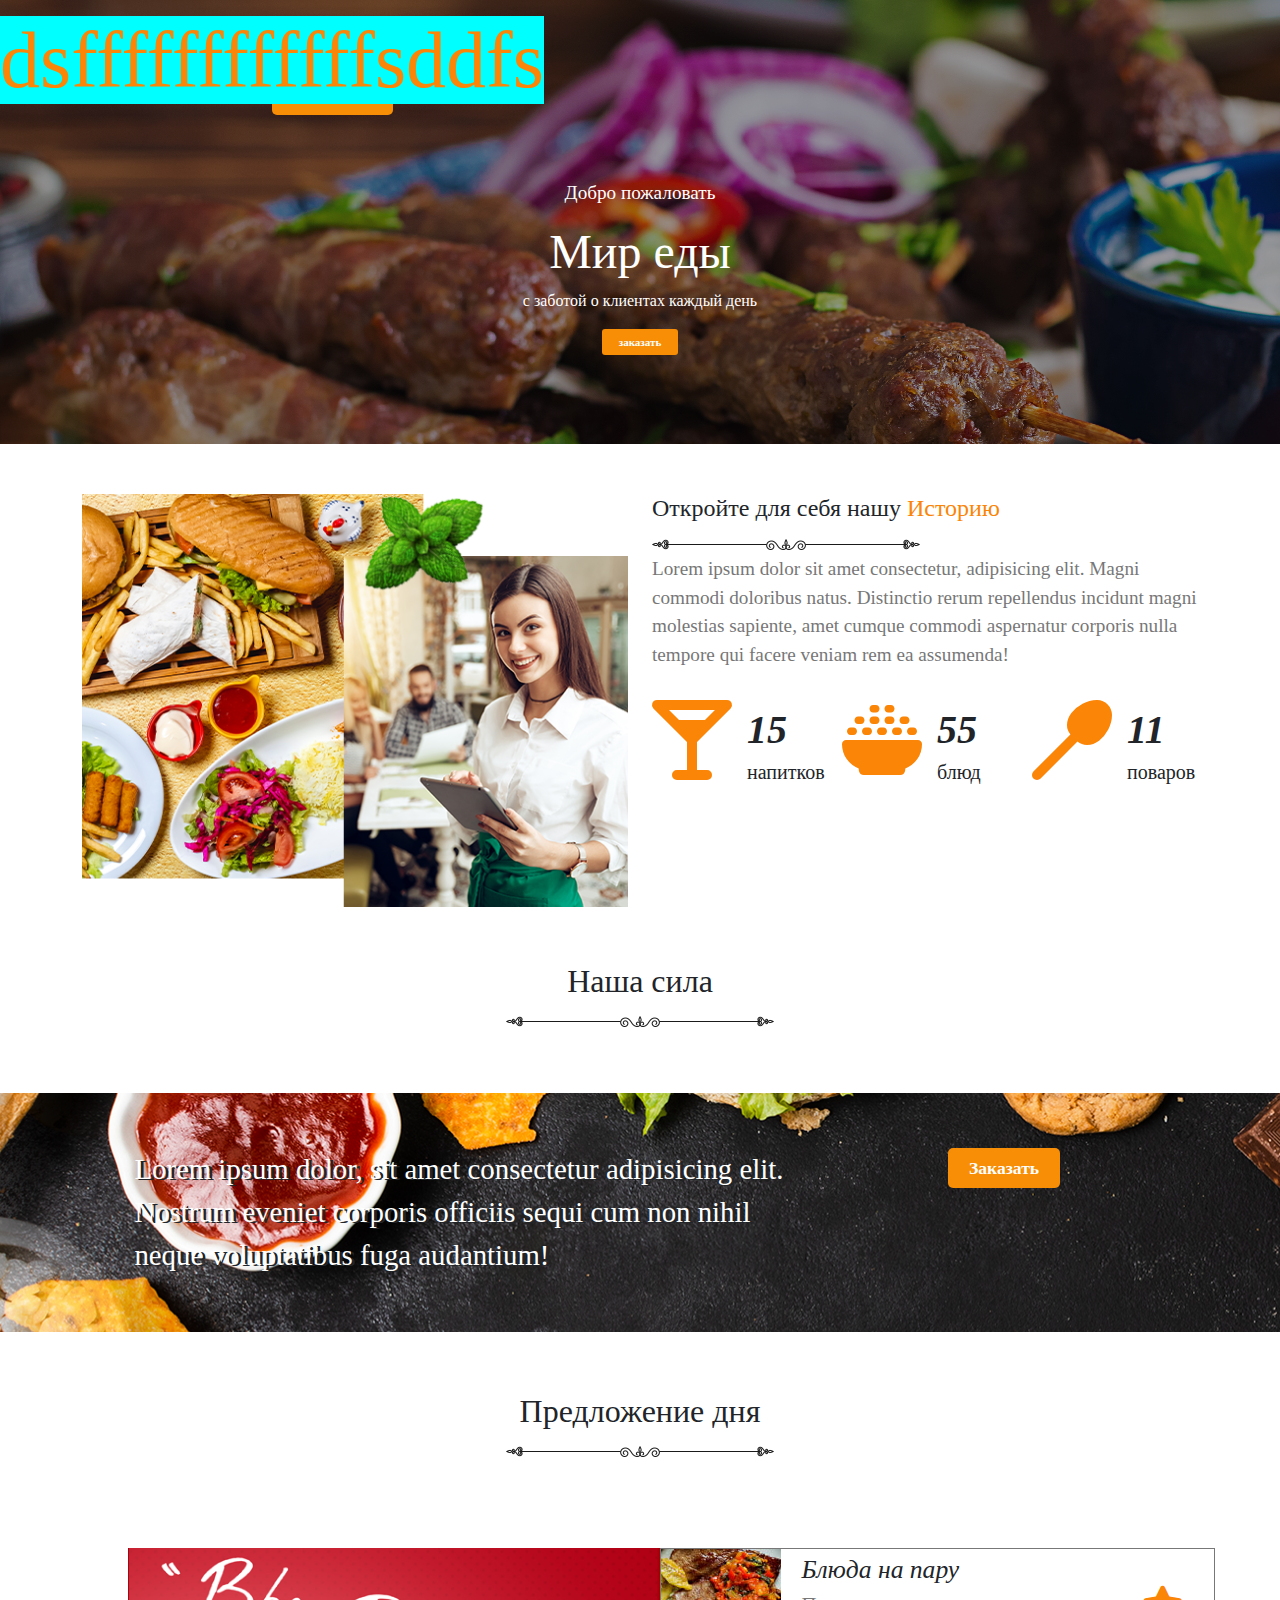
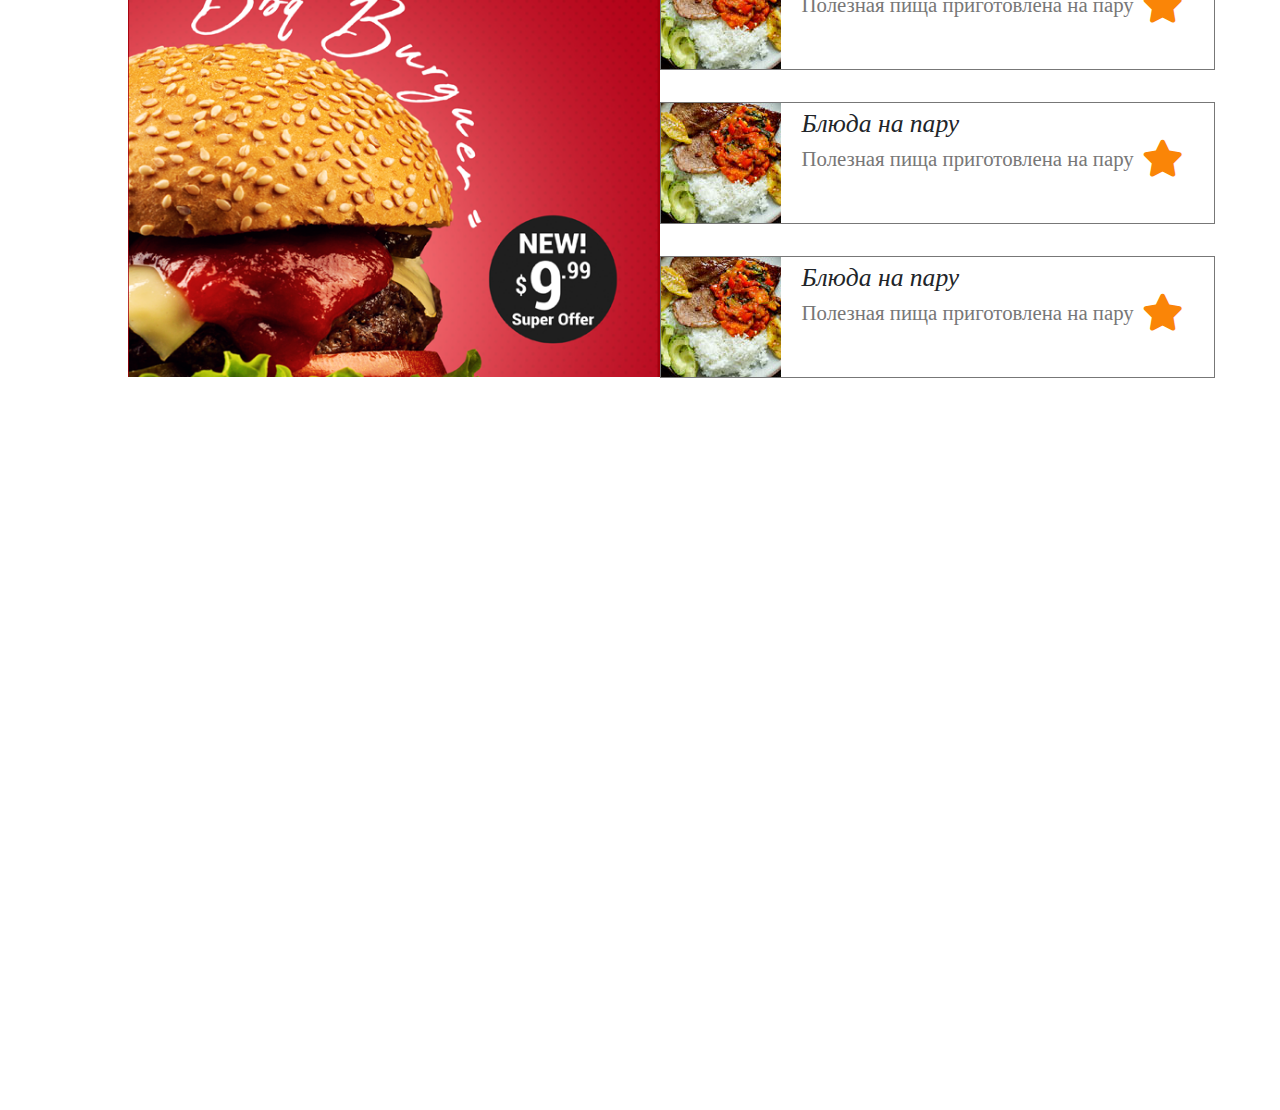
==== commit 20cdb570: "section daily offer DONE" ====
--- a/index.html
+++ b/index.html
@@ -140,7 +140,7 @@
         </div>
         <div class="my-container">
             <div class="banner-burger">
-                <img src="img/daily-offer-banner.png" alt="">
+                
             </div>
             <div class="items-block">
                 <div class="item">
@@ -178,6 +178,11 @@
             </div>
         </div>
     </section>
+    <div class="position">
+        <div class="sub_position">
+            <span>dsffffffffffffsddfs</span>
+        </div>
+    </div>
     <script
     src="https://code.jquery.com/jquery-3.7.1.min.js"
     integrity="sha256-/JqT3SQfawRcv/BIHPThkBvs0OEvtFFmqPF/lYI/Cxo="
--- a/css/main.css
+++ b/css/main.css
@@ -15,6 +15,8 @@
 }
 .main-nav-menu{
     margin: 10px 5px;
+    position: fixed;
+    top: 0;
 }
 .main-nav-menu a{
     color: white;
@@ -149,6 +151,8 @@
     
 }
 .my-container{
+    display: flex;
+    justify-content: space-between;
     width: 80%;
     margin-left: auto;
     margin-right: auto;
@@ -193,14 +197,17 @@
 }
 .daily-offers{}
 .daily-offers .header{
+    margin-bottom: 85px;
     text-align: center;
 }
 .banner-burger, .items-block{
-    display: inline-block;
     width: 48%;
 }
-.daily-offers .my-container .banner-burger img{
-    max-width: -webkit-fill-available;
+.daily-offers .my-container .banner-burger{
+    background: url('../img/daily-offer-banner.png');
+    background-size: cover;
+    width: 555px;
+    height: 429px;
 }
 .daily-offers  .items-block .item div{
     display: inline-block;
@@ -208,6 +215,8 @@
 .daily-offers .my-container .items-block .item{
     border: #777 1px solid;
     margin-bottom: 2rem;
+    min-width: 555px;
+
 }
 .daily-offers .my-container .items-block .item .item-img{
 
@@ -217,20 +226,34 @@
 }
 .daily-offers .my-container .items-block .item .item-text p:first-child{
     font-size: 1.6rem;
+    font-style: italic;
     margin-bottom: 0;
-    
 
 }
 .daily-offers .my-container .items-block .item .item-text p:last-child{
-    font-size: 1rem;
+    font-size: 1.3rem;
     color: #777;
+    font-family: cursive;
+    margin-bottom: 0;
 }
 .daily-offers .my-container .items-block .item .item-icon{
-    font-size: 2.7rem;
+    font-size: 2.3rem;
     color: #fa8507;
 }
 .daily-offers .my-container .items-block .item .item-icon i{
-    padding-left: 43px;
+    padding-left: 4px;
     position: absolute;
     margin-top: -26px;
+}
+.position{
+   height: 700px;
+}
+.sub_position{
+    position: fixed;
+    top: 0;
+}
+.position span{
+    background-color: aqua;
+    font-size: 5rem;
+    color: #fa8507;
 }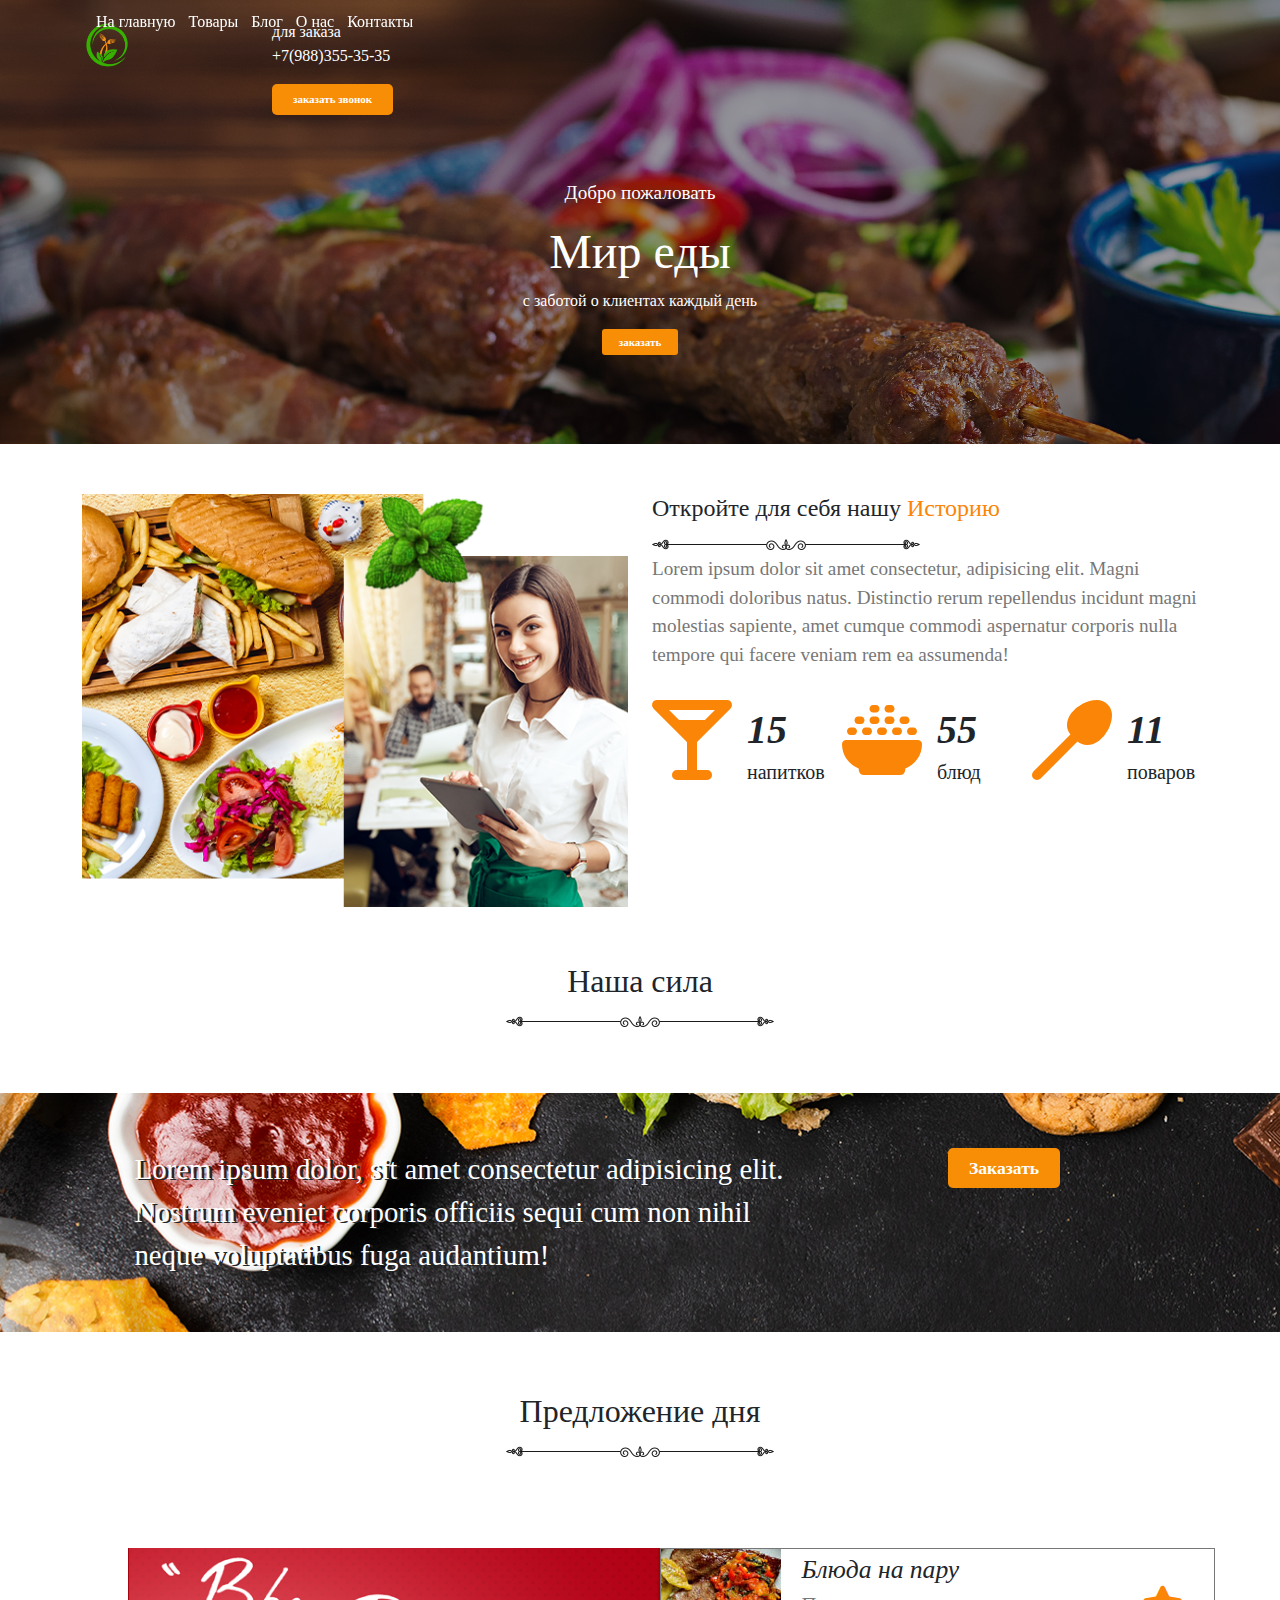
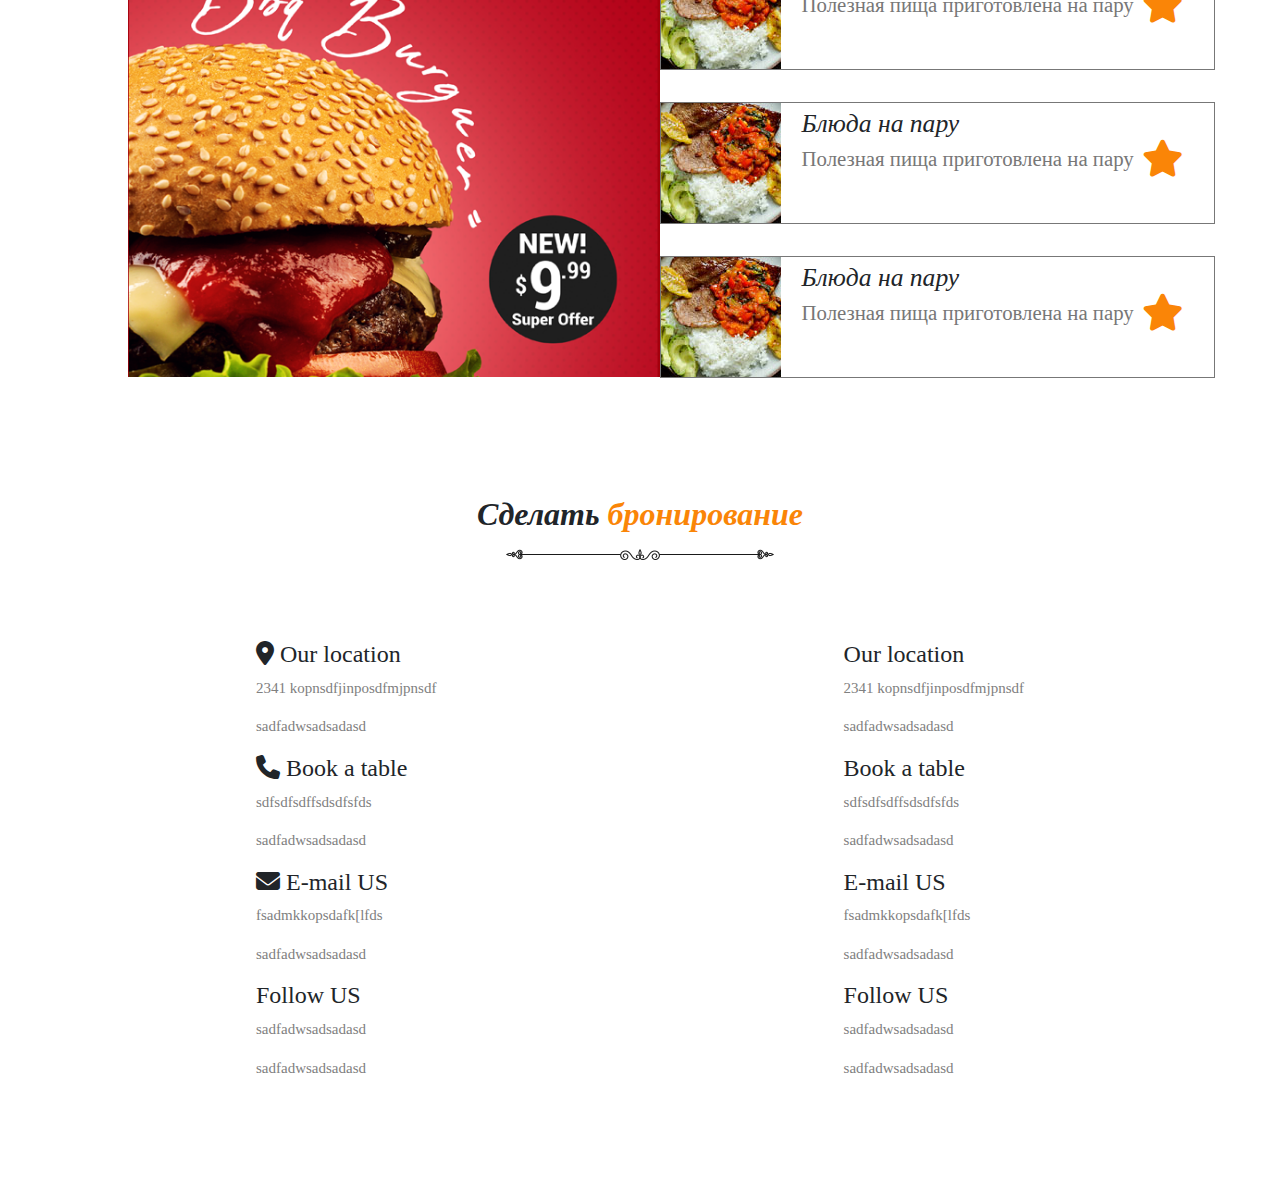
==== commit d8f65fd9: "section reservation - left block" ====
--- a/index.html
+++ b/index.html
@@ -25,7 +25,7 @@
                     <a href="">Товары</a>
                     <a href="">Блог</a>
                     <a href="#our-strength">О нас</a>
-                    <a href="">Контакты</a>
+                    <a href="contact.html">Контакты</a>
                 </nav>
                 <div class="col-3 phone-block">
                     <p>для заказа<br>
@@ -178,11 +178,60 @@
             </div>
         </div>
     </section>
-    <div class="position">
-        <div class="sub_position">
-            <span>dsffffffffffffsddfs</span>
-        </div>
-    </div>
+    <section class="reservation">
+        <div class="header">
+            <h2> Сделать <span>бронирование</span></h2>
+            <img src="img/sec-title-1.png">
+
+
+        </div>
+        <div class="my-container">
+            <div class="contact-info">
+                <div class="our-location">
+                    <h4><i class="fa-solid fa-location-dot"> </i> Our location</h4>
+                    <p>2341 kopnsdfjinposdfmjpnsdf</p>
+                    <p>sadfadwsadsadasd</p>
+                </div>
+                <div class="bool-a_table">
+                    <h4><i class="fa-solid fa-phone"></i> Book a table</h4>
+                    <p>sdfsdfsdffsdsdfsfds</p>
+                    <p>sadfadwsadsadasd</p>
+                </div>
+                <div class="E-mail-US">
+                    <h4><i class="fa-solid fa-envelope"></i> E-mail US</h4>
+                    <p>fsadmkkopsdafk[lfds</p>
+                    <p>sadfadwsadsadasd</p>
+                </div>
+                <div class="Follow-US">
+                    <h4>Follow US</h4>
+                    <p>sadfadwsadsadasd</p>
+                    <p>sadfadwsadsadasd</p>
+                </div>
+            </div>
+            <div class="form-block">
+                <div class="our-location">
+                    <h4>Our location</h4>
+                    <p>2341 kopnsdfjinposdfmjpnsdf</p>
+                    <p>sadfadwsadsadasd</p>
+                </div>
+                <div class="bool-a_table">
+                    <h4>Book a table</h4>
+                    <p>sdfsdfsdffsdsdfsfds</p>
+                    <p>sadfadwsadsadasd</p>
+                </div>
+                <div class="E-mail-US">
+                    <h4>E-mail US</h4>
+                    <p>fsadmkkopsdafk[lfds</p>
+                    <p>sadfadwsadsadasd</p>
+                </div>
+                <div class="Follow-US">
+                    <h4>Follow US</h4>
+                    <p>sadfadwsadsadasd</p>
+                    <p>sadfadwsadsadasd</p>
+                </div>
+            </div>
+        </div>
+    </section>
     <script
     src="https://code.jquery.com/jquery-3.7.1.min.js"
     integrity="sha256-/JqT3SQfawRcv/BIHPThkBvs0OEvtFFmqPF/lYI/Cxo="
--- a/css/main.css
+++ b/css/main.css
@@ -245,15 +245,39 @@
     position: absolute;
     margin-top: -26px;
 }
-.position{
-   height: 700px;
-}
-.sub_position{
-    position: fixed;
-    top: 0;
-}
-.position span{
-    background-color: aqua;
-    font-size: 5rem;
-    color: #fa8507;
-}+/* reservation section */
+.reservation {
+    margin: 85px 0px;
+}
+
+.reservation .header {
+    text-align: center;
+    margin-bottom: 75px;
+}
+
+.reservation .header h2 {
+    font-style: italic;
+    font-weight: bold;
+}
+
+.reservation .header h2 span {
+    color: #fa8507;
+}
+
+.reservation .my-container {
+
+    width: 60%;
+    display: flex;
+    justify-content: space-between;
+}
+
+.reservation .contact-info p {
+    color: gray;
+    font-size: 15px;
+}
+
+.reservation .form-block p {
+    color: gray;
+    font-size: 15px;
+}
+/*END reservation section */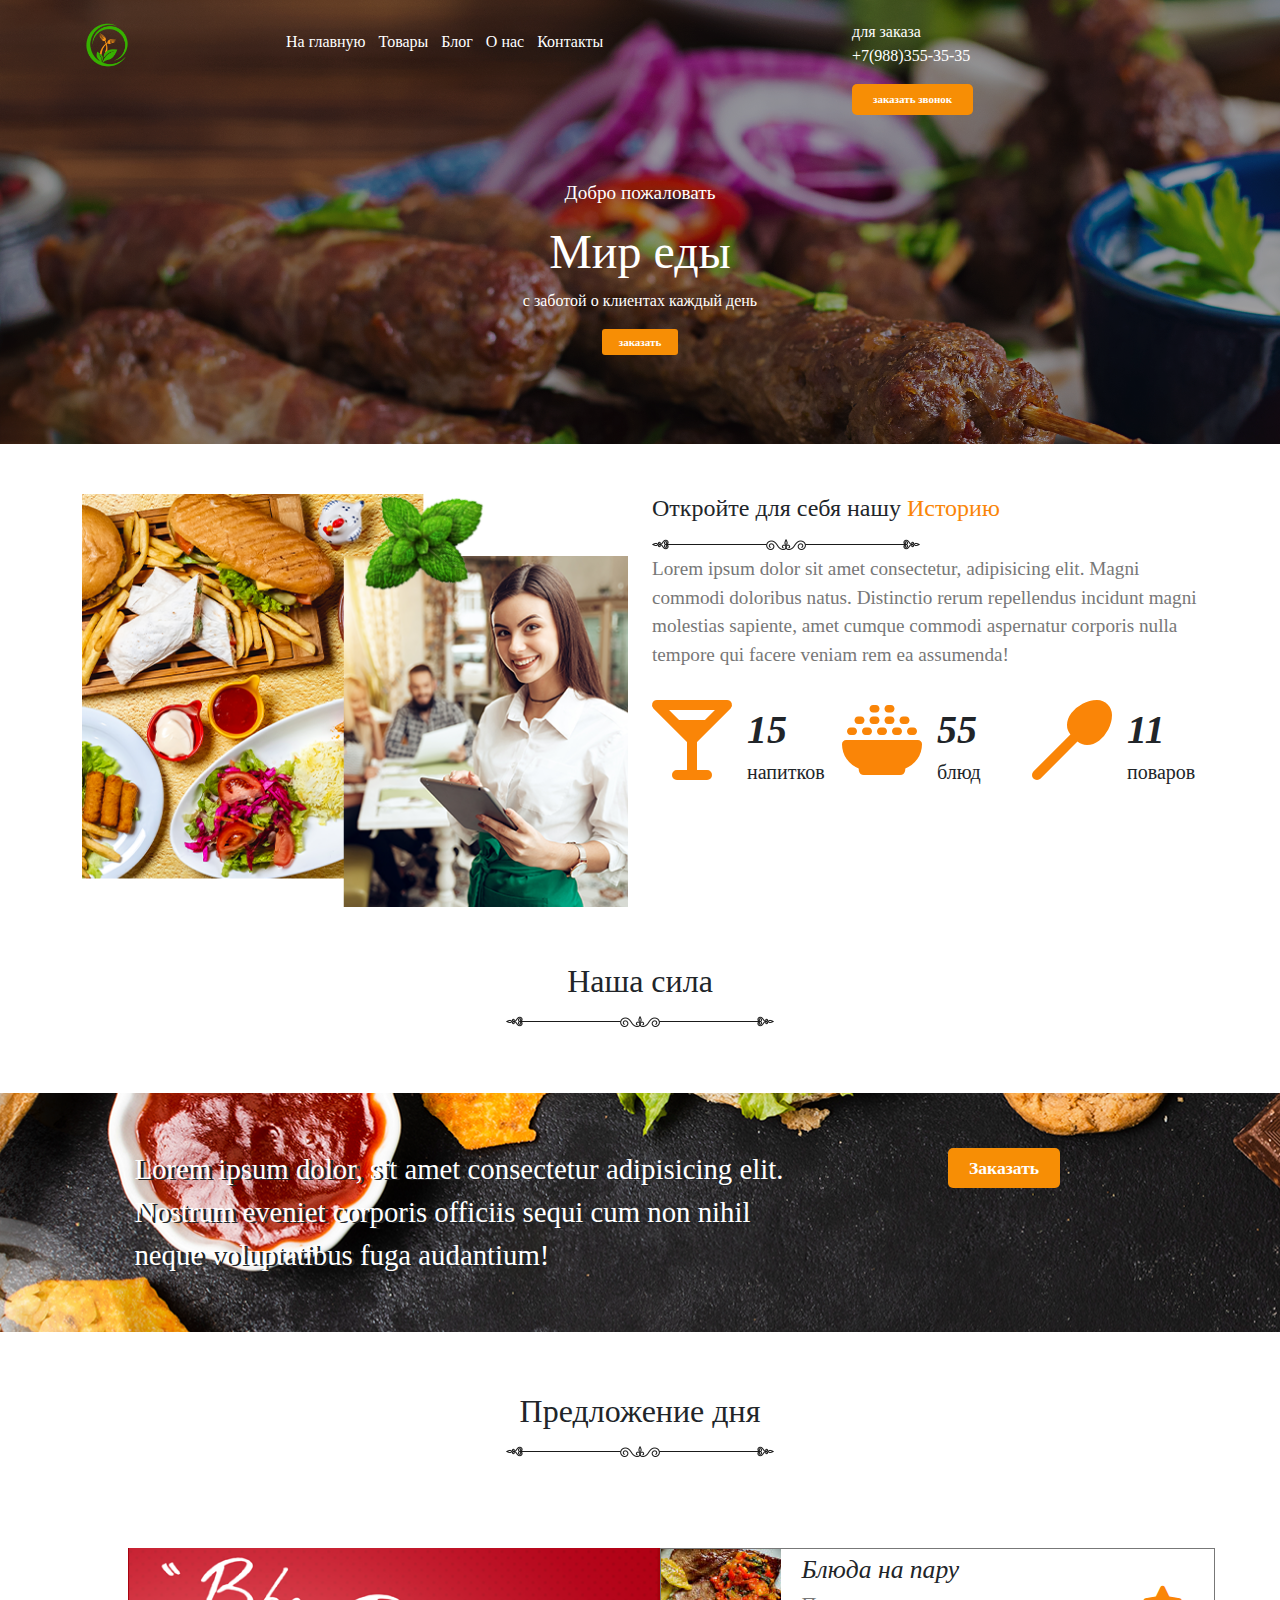
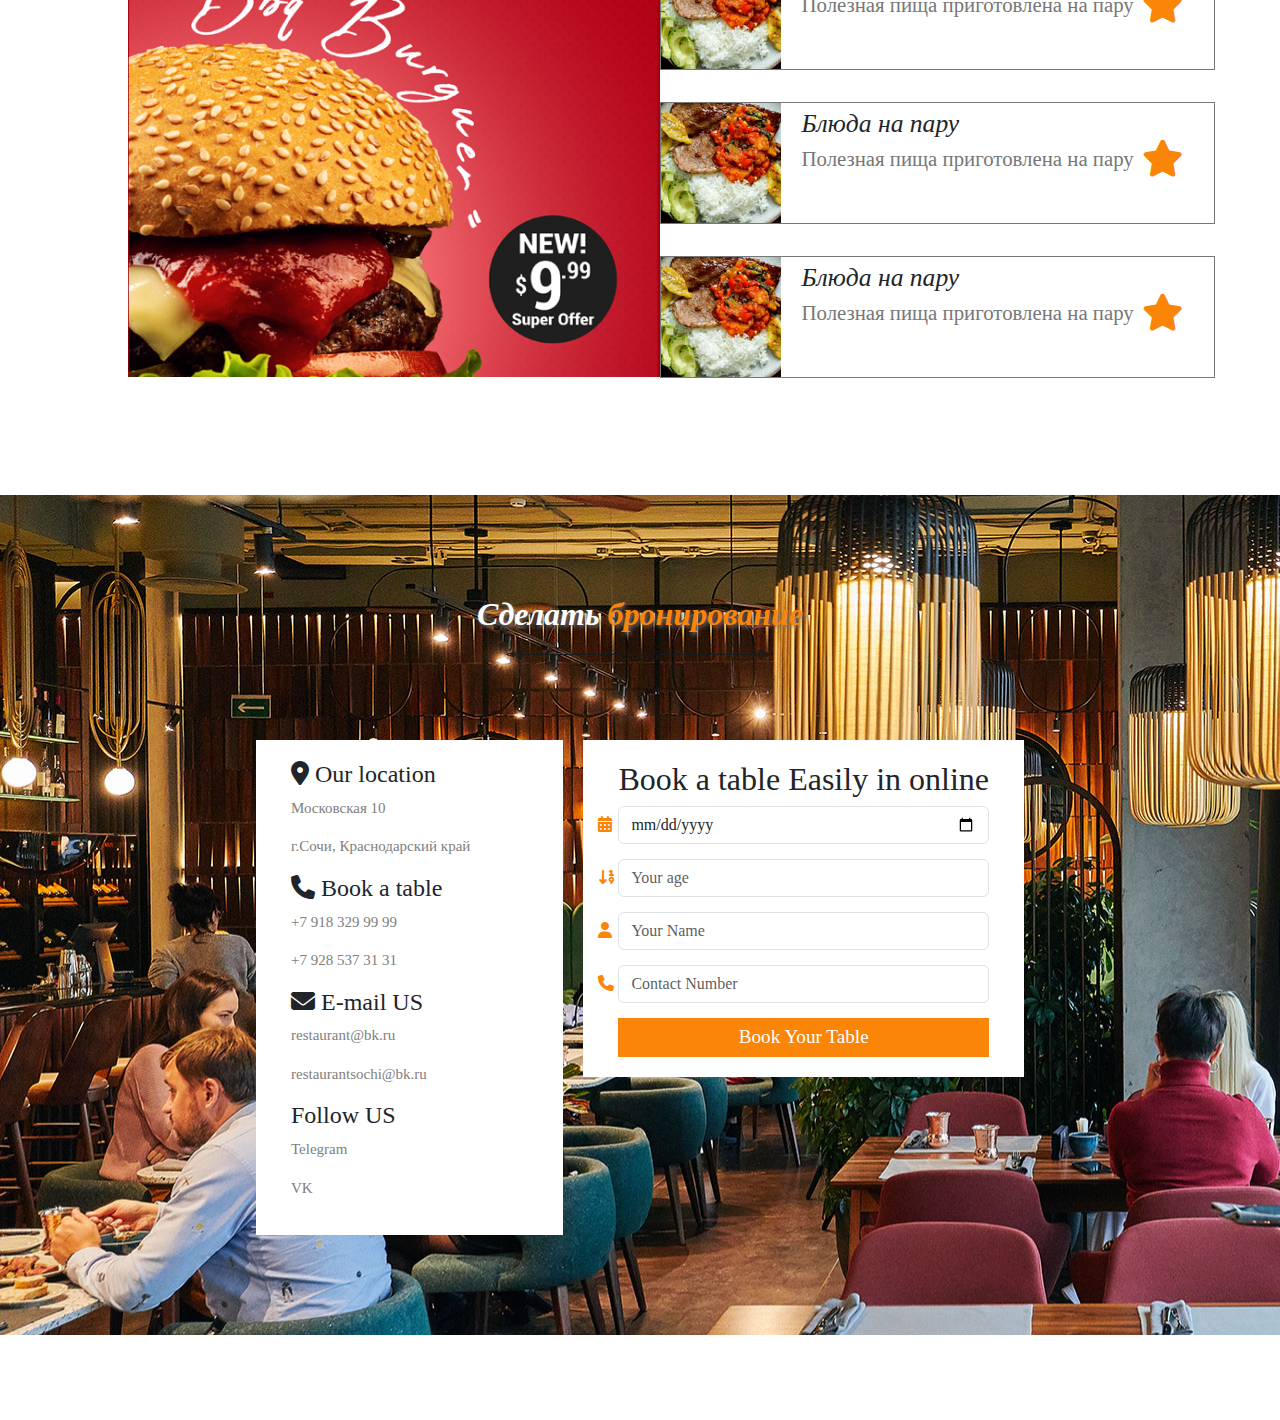
==== commit aa02328e: "section Reservation - DONE" ====
--- a/index.html
+++ b/index.html
@@ -189,46 +189,50 @@
             <div class="contact-info">
                 <div class="our-location">
                     <h4><i class="fa-solid fa-location-dot"> </i> Our location</h4>
-                    <p>2341 kopnsdfjinposdfmjpnsdf</p>
-                    <p>sadfadwsadsadasd</p>
+                    <p>Московская 10</p>
+                    <p>г.Сочи, Краснодарский край</p>
                 </div>
                 <div class="bool-a_table">
                     <h4><i class="fa-solid fa-phone"></i> Book a table</h4>
-                    <p>sdfsdfsdffsdsdfsfds</p>
-                    <p>sadfadwsadsadasd</p>
+                    <p>+7 918 329 99 99</p>
+                    <p>+7 928 537 31 31</p>
                 </div>
                 <div class="E-mail-US">
                     <h4><i class="fa-solid fa-envelope"></i> E-mail US</h4>
-                    <p>fsadmkkopsdafk[lfds</p>
-                    <p>sadfadwsadsadasd</p>
+                    <p>restaurant@bk.ru</p>
+                    <p>restaurantsochi@bk.ru</p>
                 </div>
                 <div class="Follow-US">
                     <h4>Follow US</h4>
-                    <p>sadfadwsadsadasd</p>
-                    <p>sadfadwsadsadasd</p>
+                    <p>Telegram</p>
+                    <p>VK</p>
                 </div>
             </div>
             <div class="form-block">
-                <div class="our-location">
-                    <h4>Our location</h4>
-                    <p>2341 kopnsdfjinposdfmjpnsdf</p>
-                    <p>sadfadwsadsadasd</p>
-                </div>
-                <div class="bool-a_table">
-                    <h4>Book a table</h4>
-                    <p>sdfsdfsdffsdsdfsfds</p>
-                    <p>sadfadwsadsadasd</p>
-                </div>
-                <div class="E-mail-US">
-                    <h4>E-mail US</h4>
-                    <p>fsadmkkopsdafk[lfds</p>
-                    <p>sadfadwsadsadasd</p>
-                </div>
-                <div class="Follow-US">
-                    <h4>Follow US</h4>
-                    <p>sadfadwsadsadasd</p>
-                    <p>sadfadwsadsadasd</p>
-                </div>
+                <form action="#" class="appointment-form1 px-10 py-10 px-sm-30 py-sm-30 px-xl-80 py-xl-80 bg-white">
+                    <div class="form-title text-center mb-30">
+                        <h2 class="text-font3">Book a table Easily in online</h2>
+                    </div>
+                    <div class="form-group mb-20">
+                        <i class="fa-solid fa-calendar-days"></i>
+                        <input type="date" class="form-control dateTime-pick" placeholder="Select Date &amp; Time" name="date">
+                    </div>
+                    <div class="form-group mb-20">
+                        <i class="fa-solid fa-arrow-down-1-9"></i>
+                        <input type="number" class="form-control" placeholder="Your age" name="age">
+                    </div>
+                    <div class="form-group mb-20">
+                        <i class="fa-regular fa-user"></i>
+                        <input type="text" class="form-control" placeholder="Your Name" name="your_name">
+                    </div>
+                    <div class="form-group mb-20">
+                        <i class="fa-solid fa-phone"></i>
+                        <input type="phone" class="form-control" placeholder="Contact Number" name="phone">
+                    </div>
+                    <div class="form-btn">
+                        <button type="submit" class="vs-btn mask-style1 rounded-0 w-100">Book Your Table</button>
+                    </div>
+                </form>
             </div>
         </div>
     </section>
--- a/css/main.css
+++ b/css/main.css
@@ -15,7 +15,6 @@
 }
 .main-nav-menu{
     margin: 10px 5px;
-    position: fixed;
     top: 0;
 }
 .main-nav-menu a{
@@ -248,6 +247,8 @@
 /* reservation section */
 .reservation {
     margin: 85px 0px;
+    background-image: url('../img/reservation-bg.jpg');
+    padding-bottom: 100px;
 }
 
 .reservation .header {
@@ -258,6 +259,9 @@
 .reservation .header h2 {
     font-style: italic;
     font-weight: bold;
+    color: #fff;
+    text-shadow: #777 2px 2px 4px;
+    padding-top: 100px;
 }
 
 .reservation .header h2 span {
@@ -280,4 +284,38 @@
     color: gray;
     font-size: 15px;
 }
-/*END reservation section */+/*END reservation section */
+
+.form-group {
+    position: relative;
+    margin-bottom: 15px;
+}
+
+.form-group i {
+    position: absolute;
+    color: #fa8507;
+    font-size: 1rem;
+    top: 25%;
+    left: -20px;
+}
+
+.form-btn button {
+    color: #fff;
+    font-size: 1.2rem;
+    background-color: #fa8507;
+    border: none;
+    padding: 5px;
+}
+
+.form-btn button:hover {
+    color: #212529;
+    background-color: #fff;
+    transition: 0.65s;
+}
+
+.contact-info, .form-block {
+    background: #fff;
+    min-width: 40%;
+    padding: 20px 35px;
+    max-height: max-content;
+}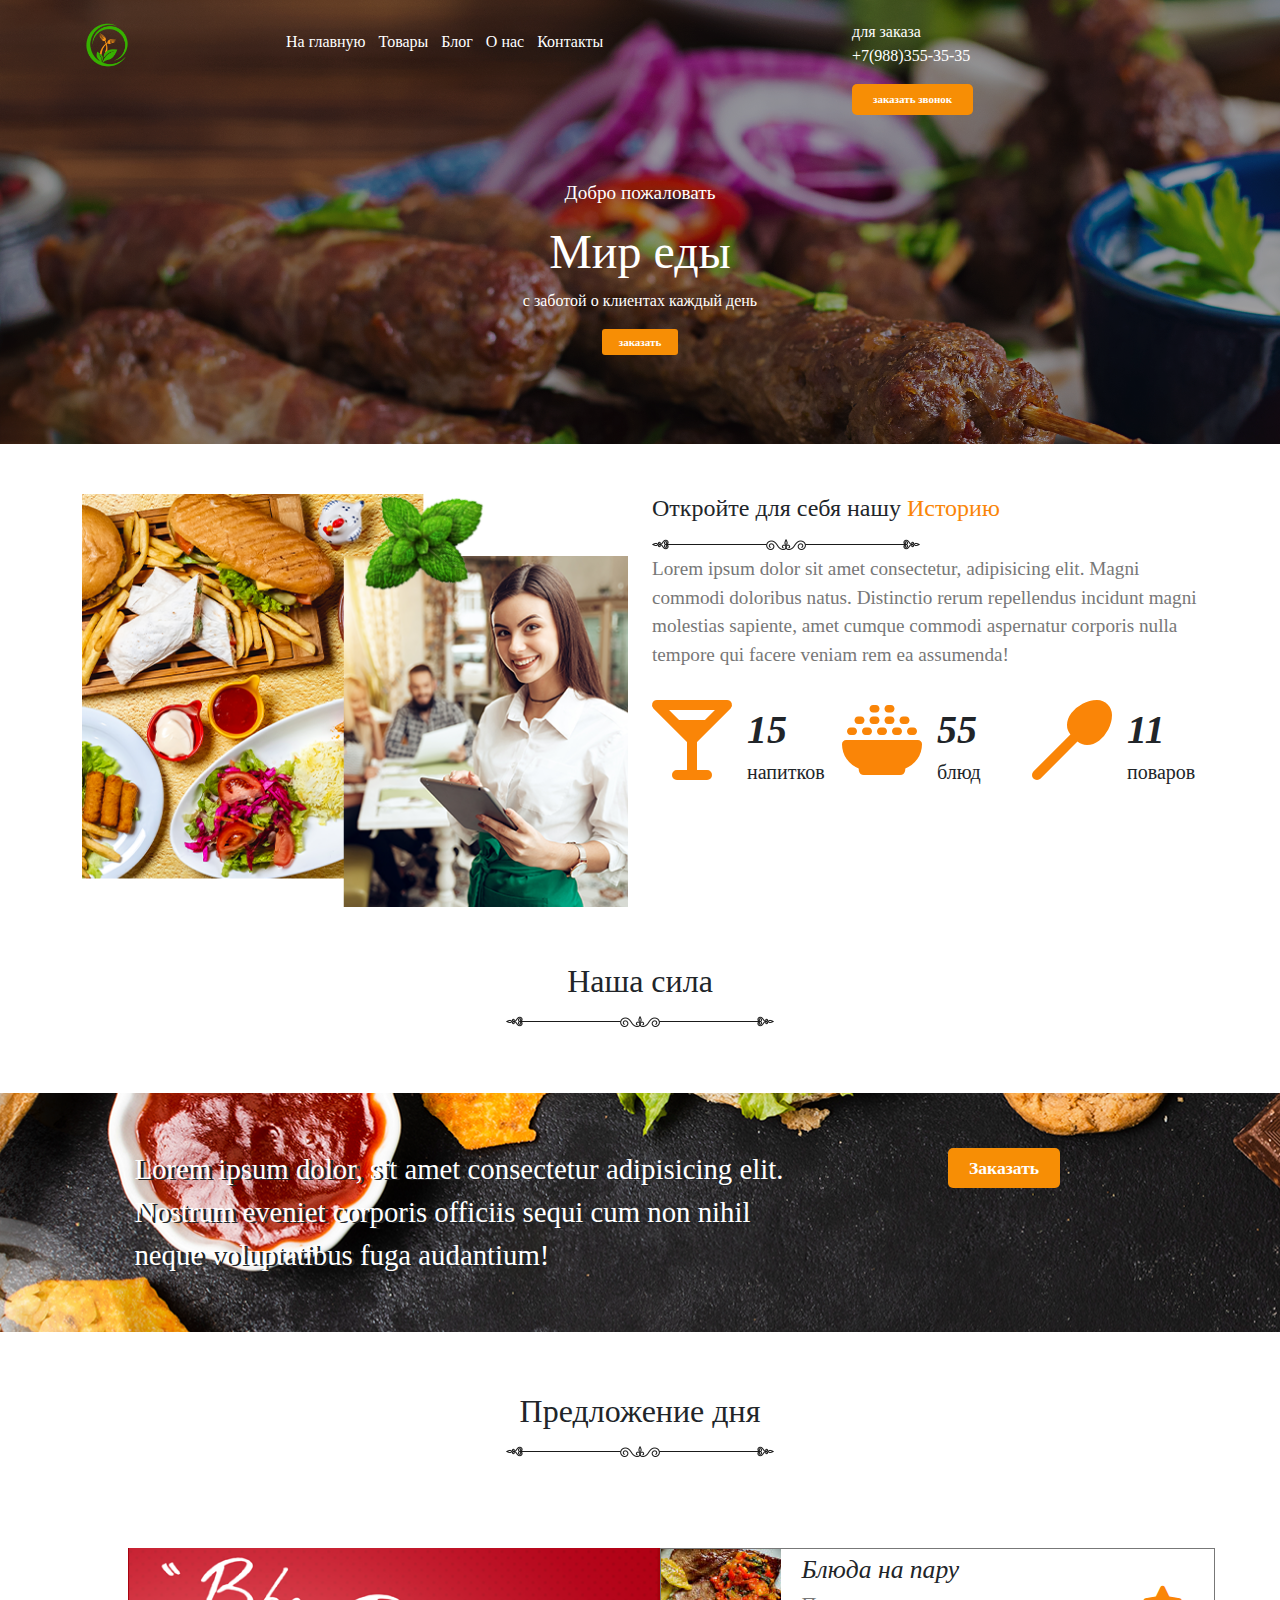
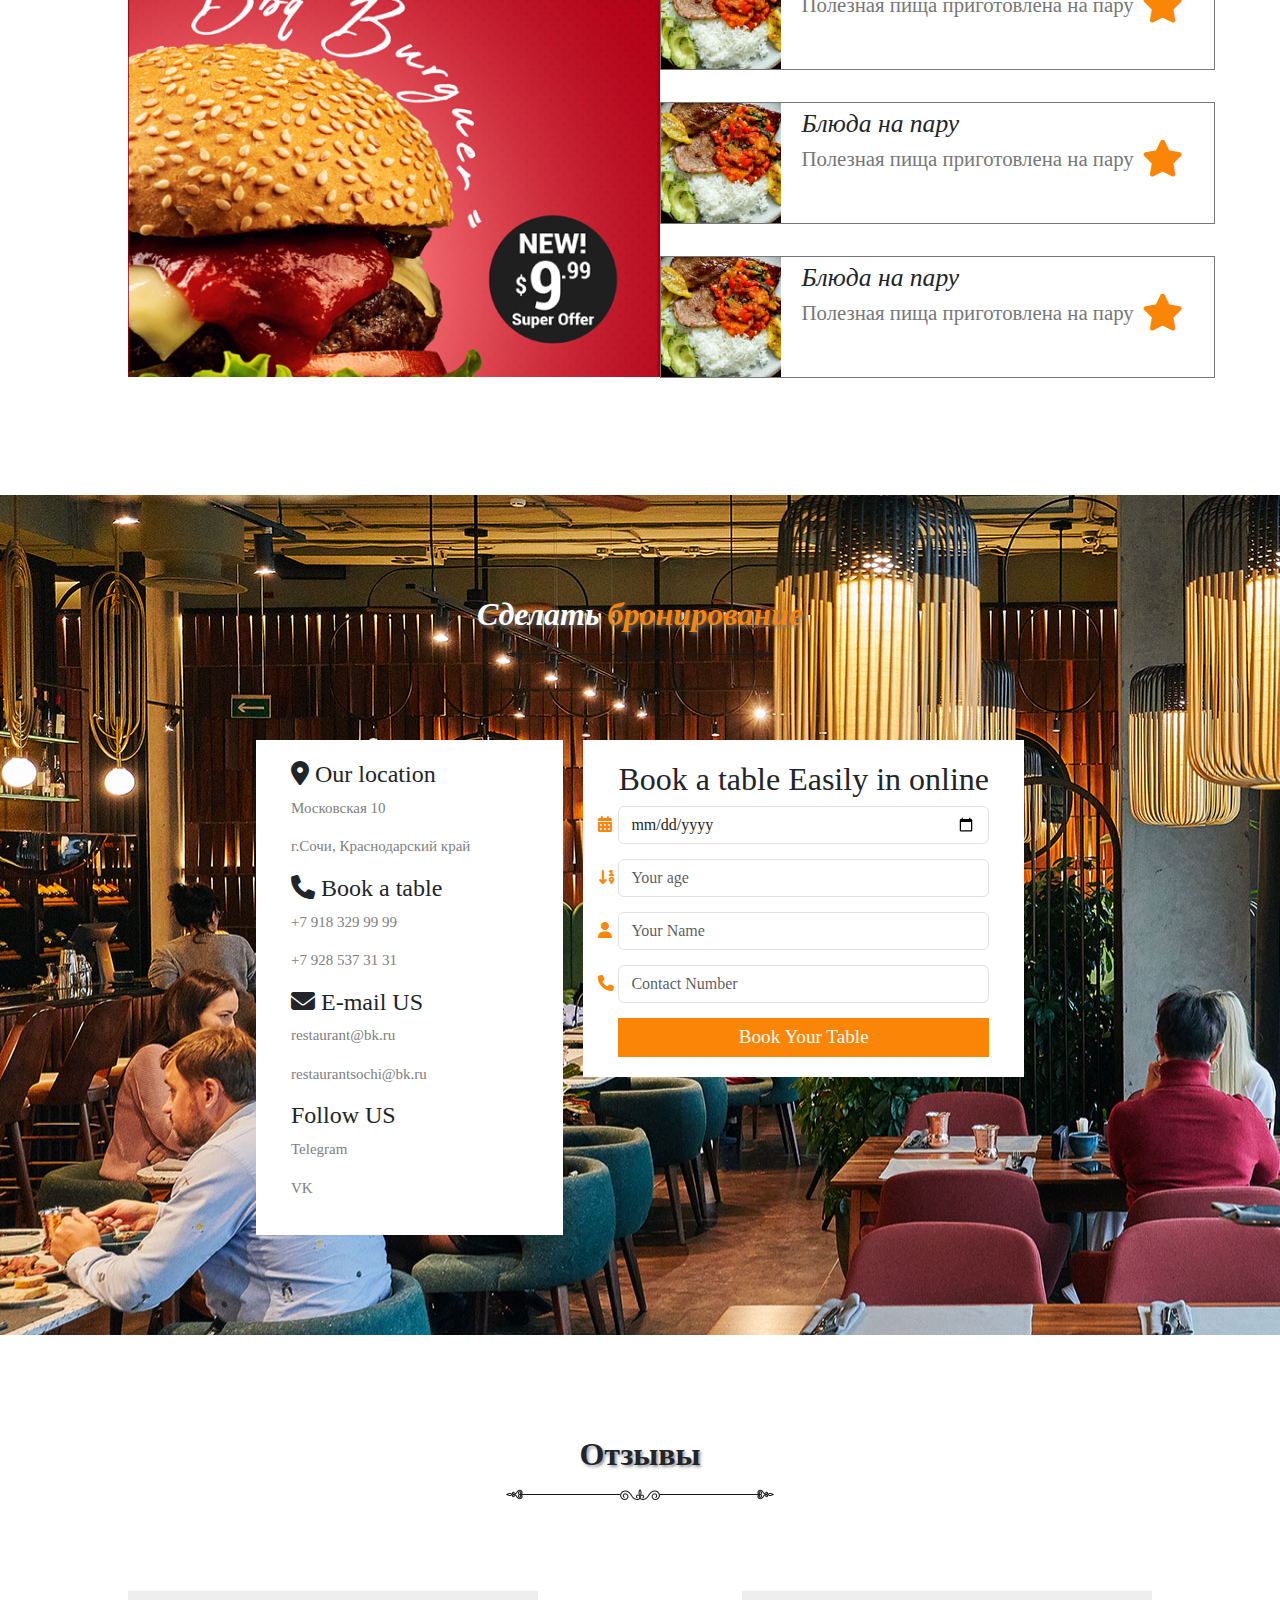
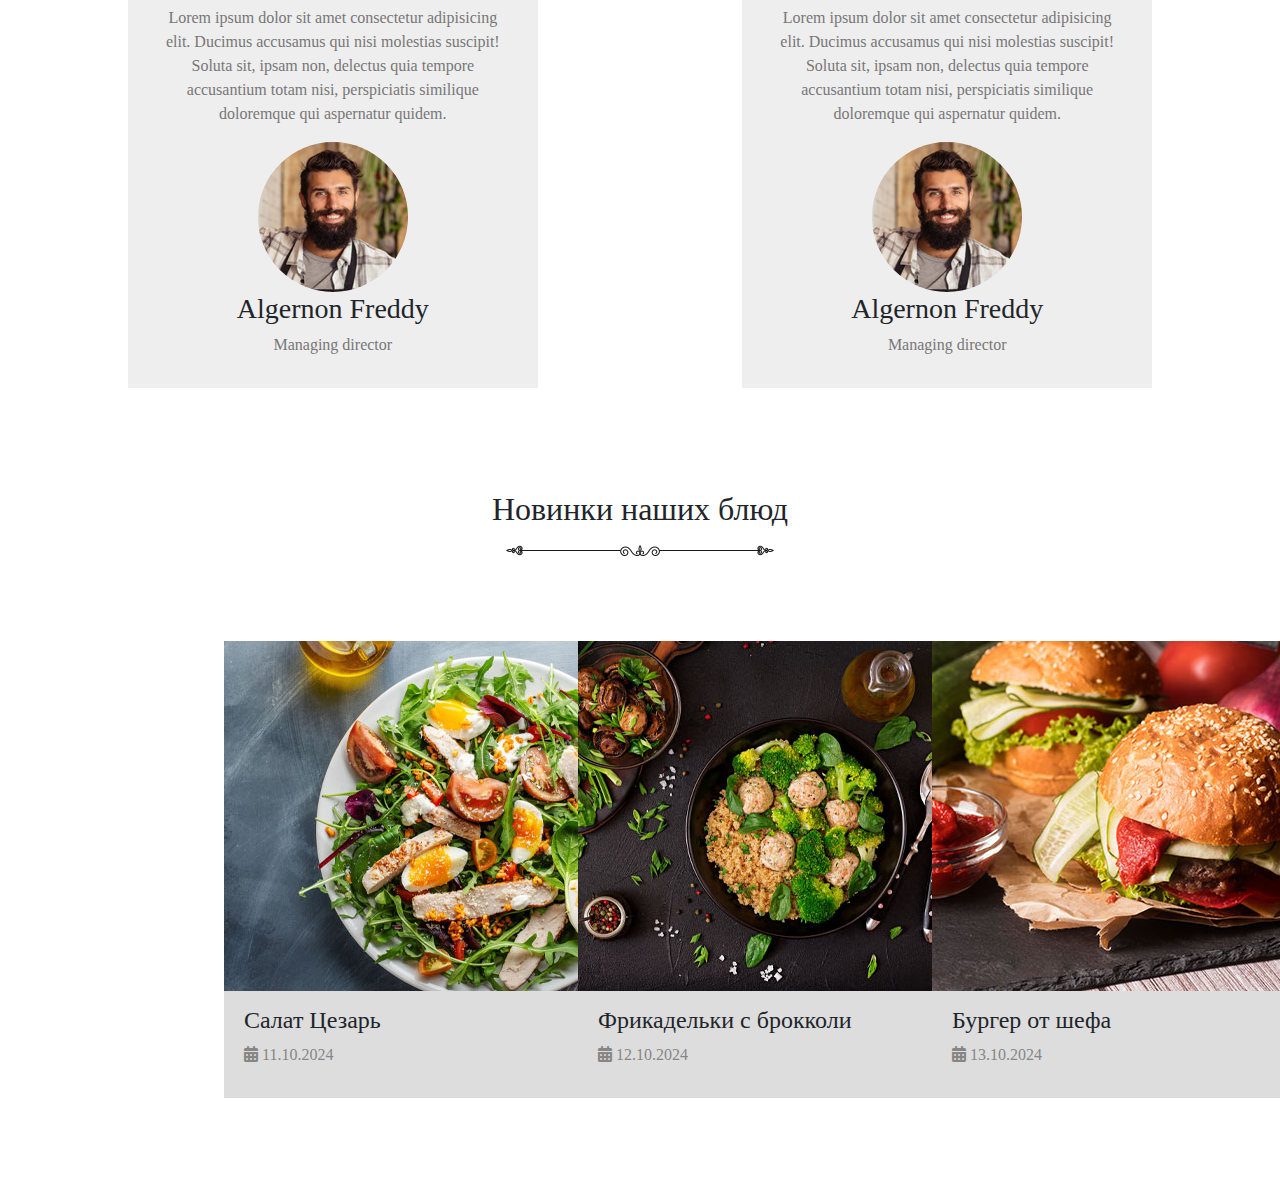
==== commit 9fbaad80: "section - rewievs and section our-news-food  DONE" ====
--- a/index.html
+++ b/index.html
@@ -236,6 +236,95 @@
             </div>
         </div>
     </section>
+    <section class="reviews">
+        <div class="header">
+            <h2>
+                Отзывы
+            </h2> 
+            <img src="img/sec-title-1.png" alt="Изображение для подчеркивания заголовка">
+    
+        </div>
+        <div class="container-reviews">
+        <div class="review-item">
+            <p>
+                Lorem ipsum dolor sit amet consectetur adipisicing elit. Ducimus accusamus qui nisi molestias suscipit! Soluta sit, ipsam non, delectus quia tempore accusantium totam nisi, perspiciatis similique doloremque qui aspernatur quidem.
+            </p>
+            <img src="img/testimonial-author-2-1.jpg" alt="Аватар">
+            <h3>
+                Algernon Freddy
+            </h3>
+            <p>
+                Managing director
+            </p>
+        </div>
+        <div class="review-item">
+            <p>
+                Lorem ipsum dolor sit amet consectetur adipisicing elit. Ducimus accusamus qui nisi molestias suscipit! Soluta sit, ipsam non, delectus quia tempore accusantium totam nisi, perspiciatis similique doloremque qui aspernatur quidem.
+            </p>
+            <img src="img/testimonial-author-2-1.jpg" alt="Аватар">
+            <h3>
+                Algernon Freddy
+            </h3>
+            <p>
+                Managing director
+            </p>
+        </div>
+
+        </div>
+     </section>
+     <section class = "Our-Food-News"> 
+        <div class ="header">
+            <h2>
+                Новинки наших блюд 
+            </h2>
+            <img src="img/sec-title-1.png" alt="">
+        </div>
+        <div class="Food-conteiner">
+            <div class="Food-card">
+                <img src="img/blog-img-2-1.jpg" alt="">
+                <div class="item--Food-text">
+                
+                <h4>
+                    Салат Цезарь
+                </h4>
+                <p>
+                    <i class="fa-regular fa-calendar-days">
+
+                    </i>
+                    11.10.2024
+                </p>
+                </div>
+            </div>
+            <div class="Food-card">
+                <img src="img/blog-img-2-3.jpg" alt="">
+                <div class="item--Food-text">
+                <h4>
+                    Фрикадельки с брокколи
+                </h4>
+                <p>
+                    <i class="fa-regular fa-calendar-days">
+
+                    </i>
+                    12.10.2024
+                </p>
+            </div>
+            </div>
+            <div class="Food-card">
+                <img src="img/blog-img-2-2.jpg" alt="">
+                <div class="item--Food-text">
+                <h4>
+                    Бургер от шефа
+                </h4>
+                <p>
+                    <i class="fa-regular fa-calendar-days">
+
+                    </i>
+                    13.10.2024
+                </p>
+            </div>
+            </div>
+        </div>
+    </section>
     <script
     src="https://code.jquery.com/jquery-3.7.1.min.js"
     integrity="sha256-/JqT3SQfawRcv/BIHPThkBvs0OEvtFFmqPF/lYI/Cxo="
--- a/css/main.css
+++ b/css/main.css
@@ -318,4 +318,71 @@
     min-width: 40%;
     padding: 20px 35px;
     max-height: max-content;
+}
+/* Bahtinov code , section rewies*/
+
+.reviews{
+    margin: 100px 0;
+}
+
+.reviews .header{
+    text-align: center;
+    
+}
+
+.reviews .header h2{
+    /* font-style: italic; */
+    font-family: cursive;
+    font-weight: 700;
+    text-shadow: #989898 2px 2px 3px;
+}
+
+.container-reviews{
+    display: flex;
+    justify-content: space-between;
+    width: 80%;
+    margin-left: auto;
+    margin-right: auto;
+    margin-top: 85px;
+}
+
+.container-reviews .review-item{
+    width: 40%;
+    background-color: #dcdcdc7e;
+    text-align: center;
+    padding: 15px 35px;
+}
+
+.container-reviews .review-item img{
+    border-radius: 100%;
+}
+
+.container-reviews .review-item p{
+    color: #777;
+}
+/* END Bahtinov code , section rewies*/
+.Our-Food-News .header{
+    text-align: center;
+    margin-bottom: 80px;
+}
+.Food-conteiner{
+    display: flex;
+    width: 65%;
+    margin-left: auto;
+    margin-right: auto;
+    justify-content: space-between;
+
+}
+.Our-Food-News .Food-card{
+   
+    background-color: #dddddd;
+}
+.Our-Food-News .Food-card .item--Food-text{
+    padding: 15px 20px;
+}
+.Our-Food-News{
+margin: 8% 0;
+}
+.Our-Food-News .Food-card .item--Food-text p{
+    color: #868686;
 }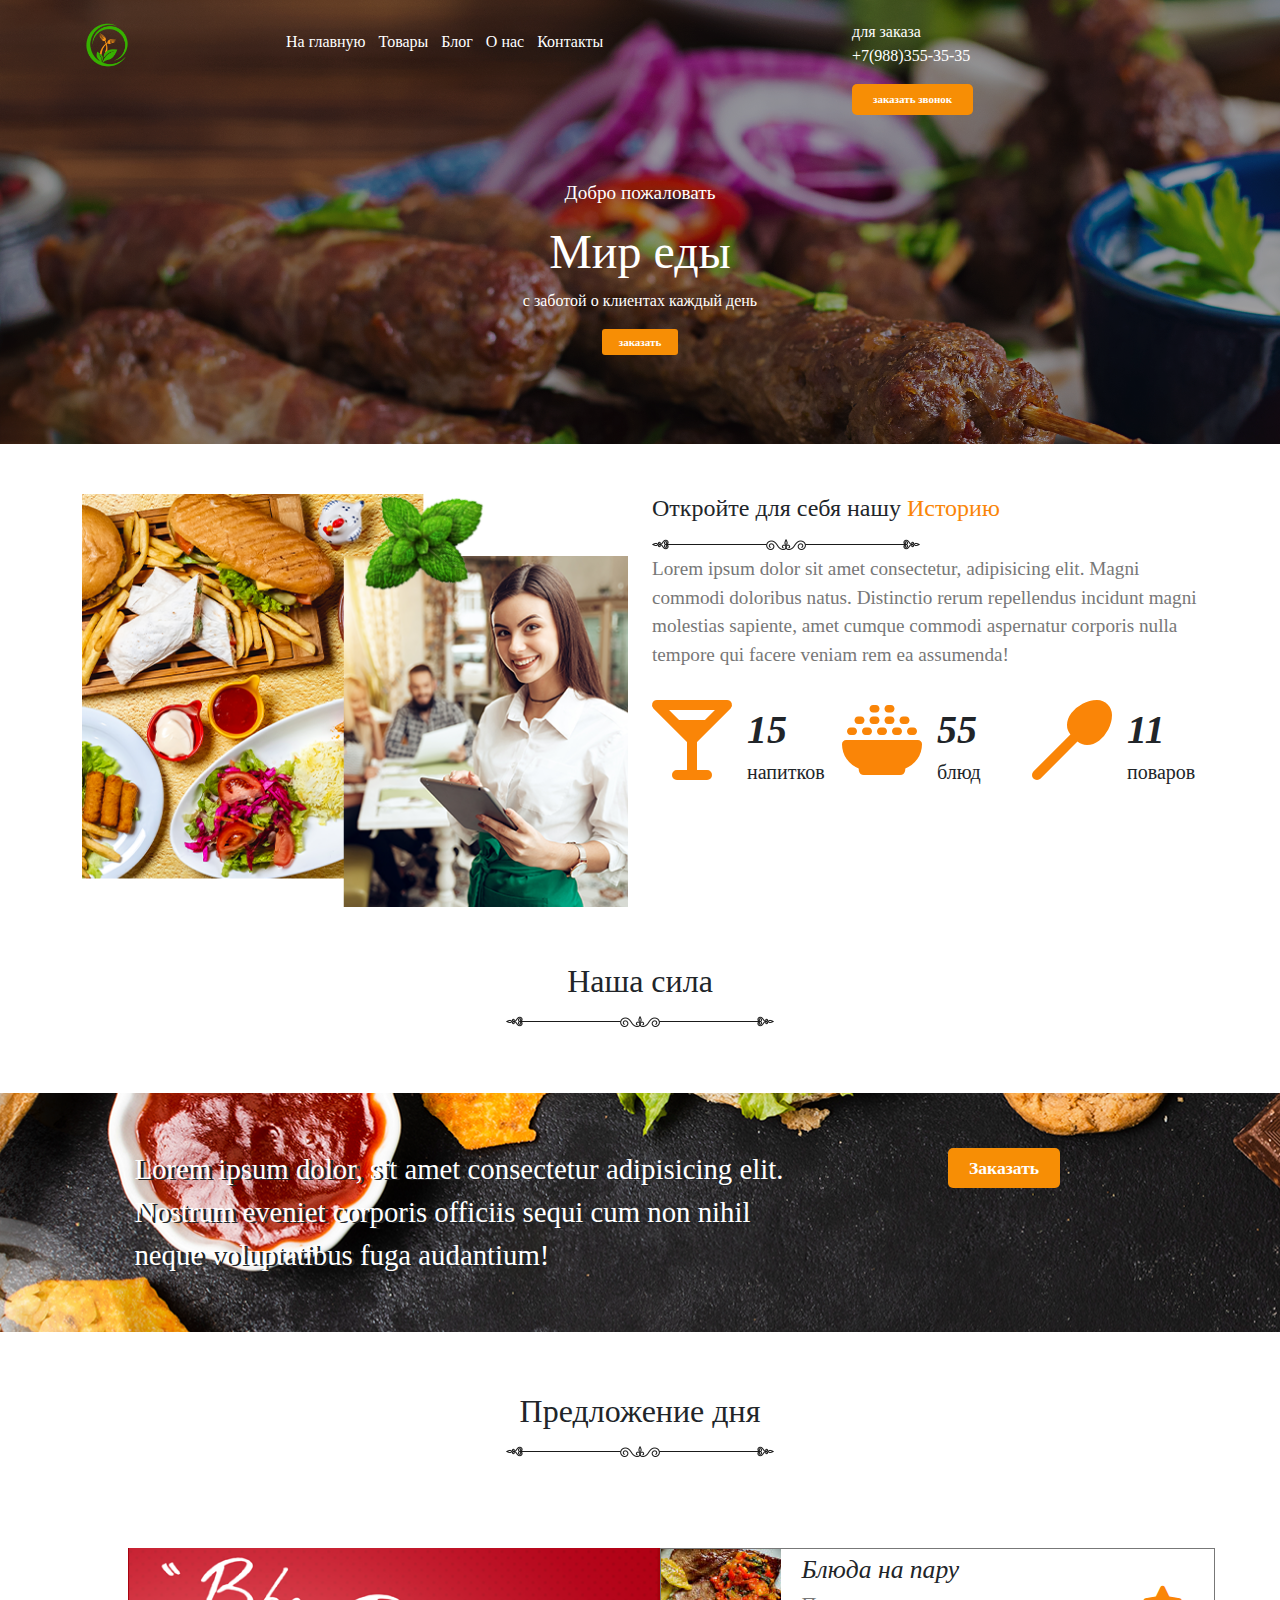
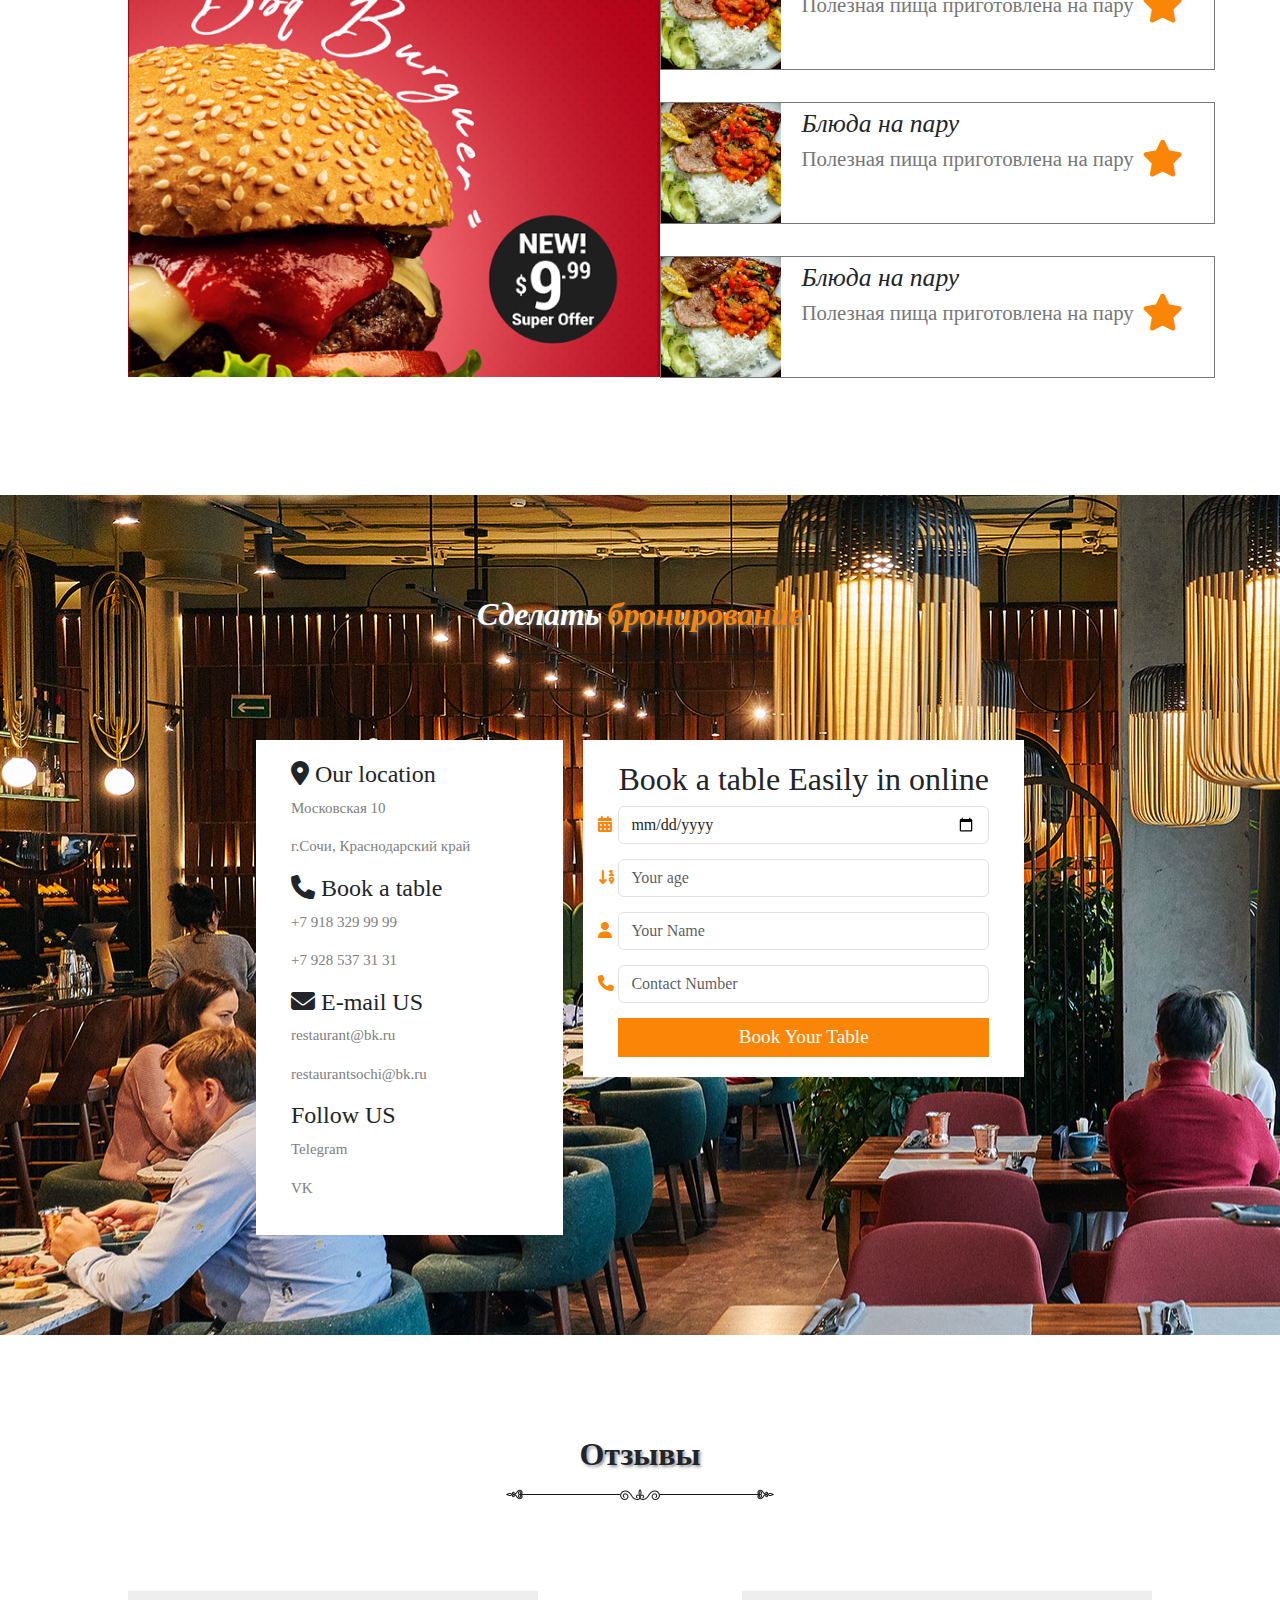
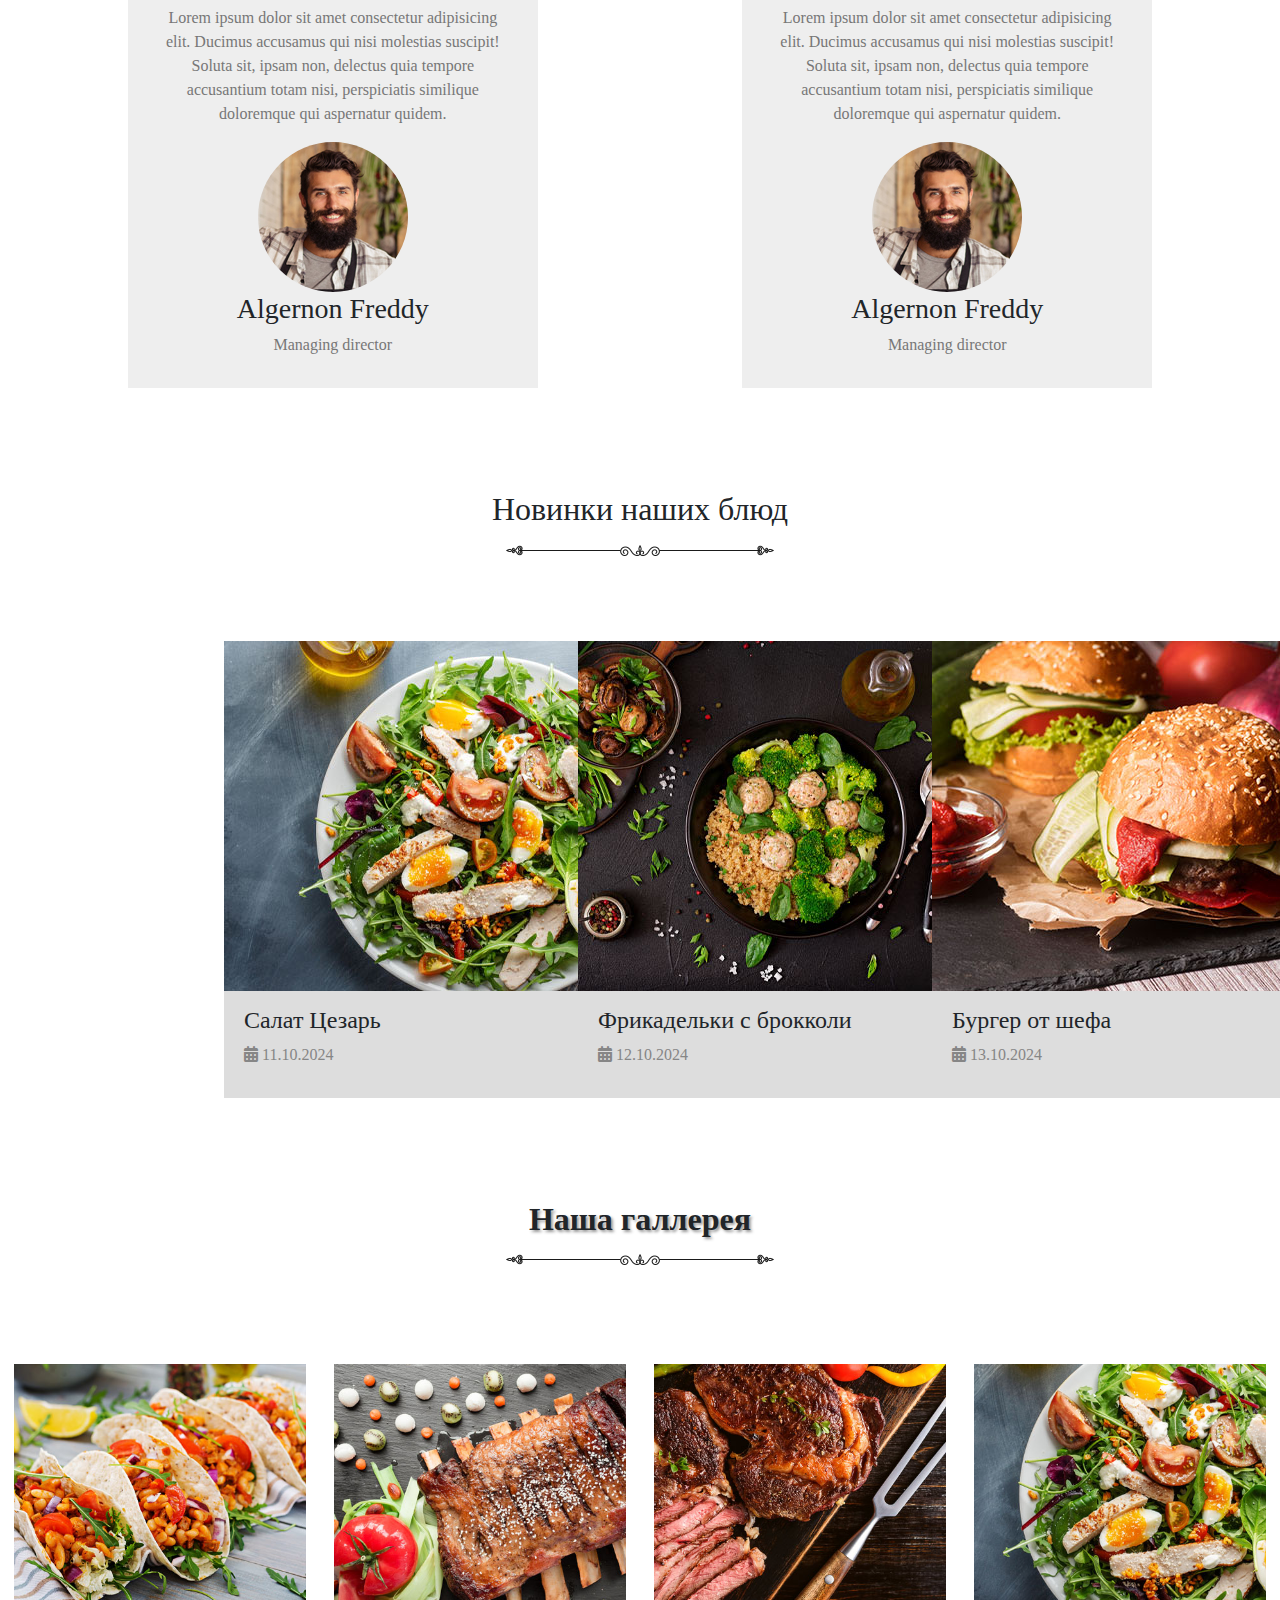
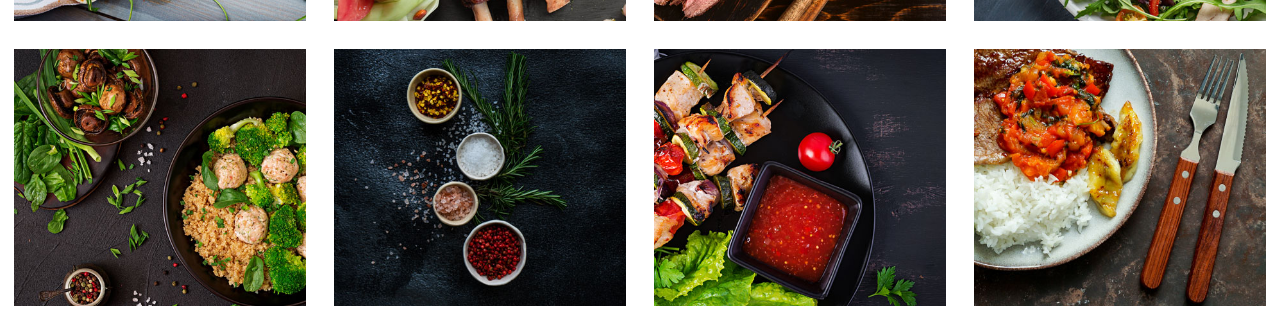
==== commit fface50f: "Section Gallery DONE, and hover effect for every items card image" ====
--- a/index.html
+++ b/index.html
@@ -325,6 +325,42 @@
             </div>
         </div>
     </section>
+    <section class="our-gallery">
+        <div class="header">
+            <h2>Наша галлерея</h2>
+            <img src="img/sec-title-1.png" alt="">
+        </div>
+        <div class="img-container">
+            <div class="gallery-img">
+                <img src="img/gallery-img-1-1.jpg" alt="gallery image">
+                <div class="hover-block">
+                    <h4>Вкусное блюдо</h4>
+                    <p>Приготовлено из натуральных продуктов</p>
+                </div>
+            </div>
+            <div class="gallery-img">
+                <img src="img/gallery-img-1-2.jpg" alt="gallery image">
+            </div>
+            <div class="gallery-img">
+                <img src="img/gallery-img-1-3.jpg" alt="gallery image">
+            </div>
+            <div class="gallery-img">
+                <img src="img/gallery-img-1-4.jpg" alt="gallery image">
+            </div>
+            <div class="gallery-img">
+                <img src="img/gallery-img-1-5.jpg" alt="gallery image">
+            </div>
+            <div class="gallery-img">
+                <img src="img/gallery-img-1-6.jpg" alt="gallery image">
+            </div>
+            <div class="gallery-img">
+                <img src="img/gallery-img-1-7.jpg" alt="gallery image">
+            </div>
+            <div class="gallery-img">
+                <img src="img/gallery-img-1-8.jpg" alt="gallery image">
+            </div>
+        </div>
+    </section>
     <script
     src="https://code.jquery.com/jquery-3.7.1.min.js"
     integrity="sha256-/JqT3SQfawRcv/BIHPThkBvs0OEvtFFmqPF/lYI/Cxo="
--- a/css/main.css
+++ b/css/main.css
@@ -385,4 +385,52 @@
 }
 .Our-Food-News .Food-card .item--Food-text p{
     color: #868686;
+}
+
+.our-gallery .header{
+    text-align: center;
+    margin-bottom: 80px;
+}
+.our-gallery .header h2{
+    font-weight: 700;
+    text-shadow: #989898 2px 2px 3px;
+}
+
+.our-gallery .img-container {
+    justify-content: center;
+    display: flex;
+    flex-wrap: wrap;
+}
+
+.our-gallery .gallery-img {
+    width: 25%;
+    box-sizing: border-box;
+    padding: 7px;
+    position: relative;
+}
+
+.our-gallery .gallery-img:hover {
+    .hover-block{
+        z-index: 1;
+        opacity: 1;
+    }
+}
+
+.our-gallery .gallery-img img {
+    width: 100%;
+    padding: 7px;
+}
+
+.hover-block{
+    background-color: #060606ac;
+    position: absolute;
+    width: 87%;
+    height: 85%;
+    top: 21px;
+    left: 20px;
+    padding: 17px 12px;
+    color: #fff;
+    z-index: -1;
+    transition: 0.7s;
+    opacity: 0;
 }